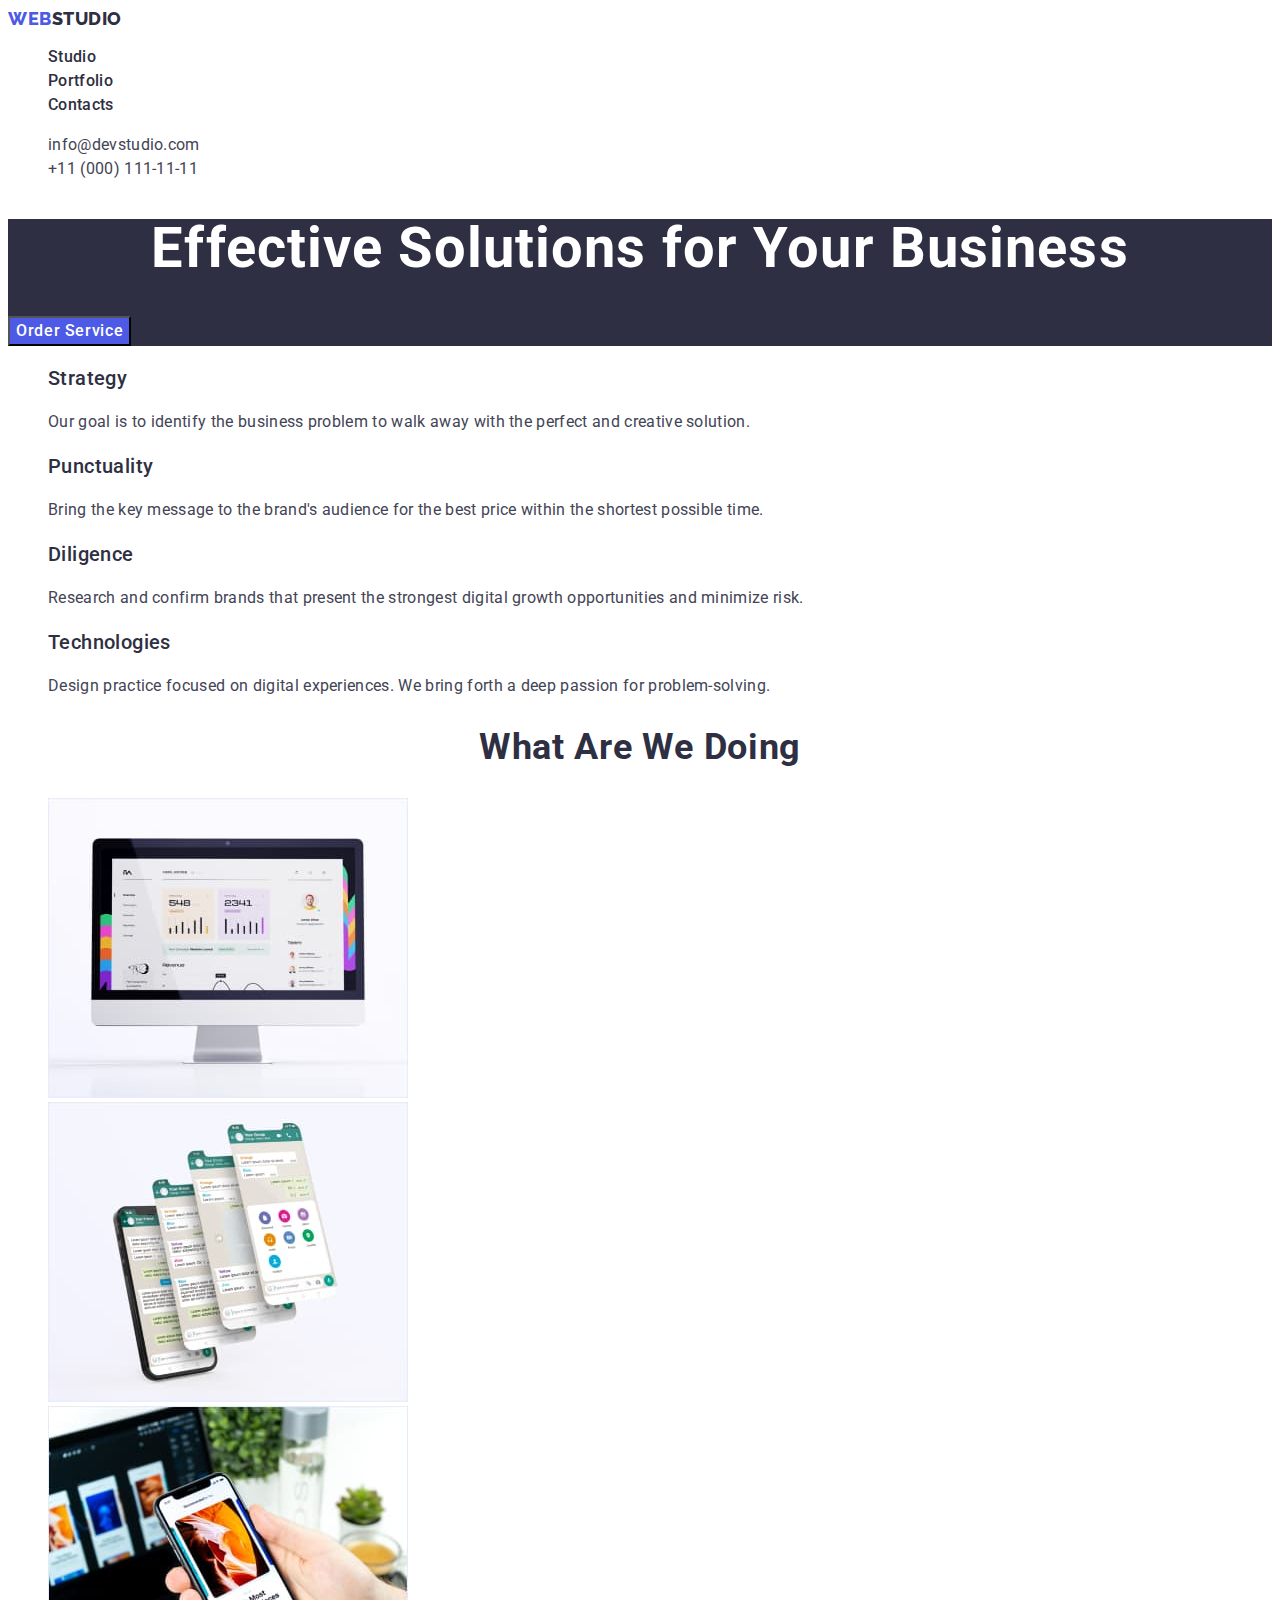
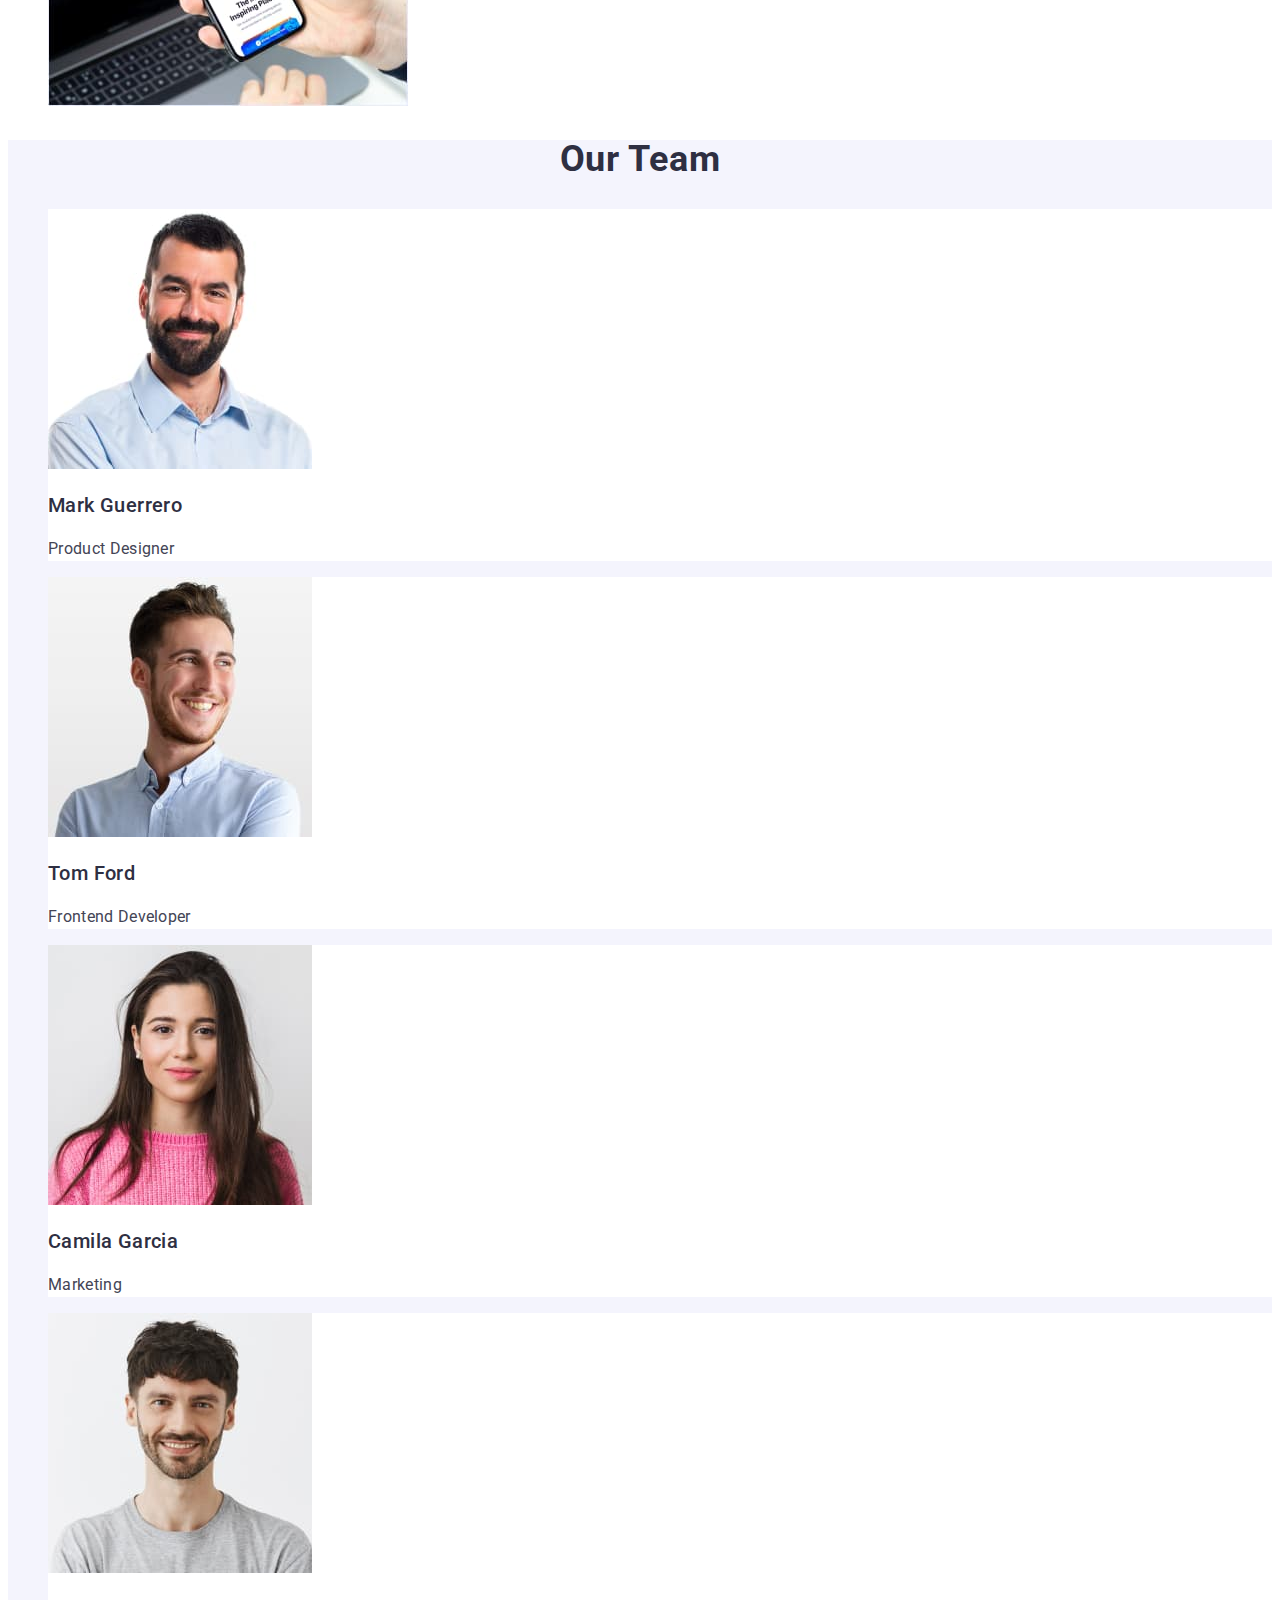
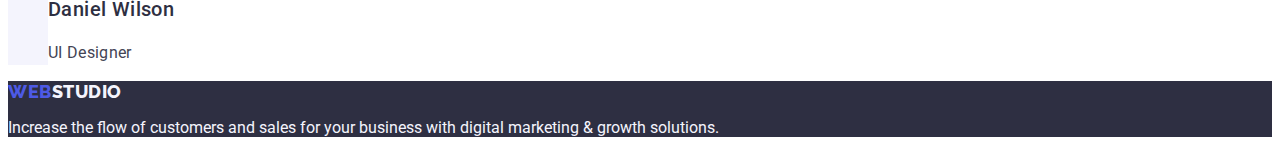
==== index.html @ 6345e937 "Initial commit" ====
<!DOCTYPE html>
<html lang="en">
  <head>
    <meta charset="UTF-8" />
    <meta http-equiv="X-UA-Compatible" content="IE=edge" />
    <meta name="viewport" content="width=device-width, initial-scale=1.0" />
    <title>WEBSTUDIO</title>
    <link rel="preconnect" href="https://fonts.googleapis.com" />
    <link rel="preconnect" href="https://fonts.gstatic.com" crossorigin />
    <link
      href="https://fonts.googleapis.com/css2?family=Raleway:wght@800&family=Roboto:wght@400;500;700;900&display=swap"
      rel="stylesheet"
    />
    <link rel="stylesheet" href="./css/styles.css" />
  </head>
  <body>
    <!-- Header -->
    <header>
      <!-- Menu -->
      <nav>
        <a class="link header-logo-web" href="./index.html"
          >Web<span class="header-logo-studio">Studio</span></a
        >
        <ul class="items list">
          <li>
            <a class="link header-menu" href="./index.html">Studio</a>
          </li>
          <li>
            <a class="link header-menu" href="./portfolio.html">Portfolio</a>
          </li>
          <li>
            <a class="link header-menu" href="">Contacts</a>
          </li>
        </ul>
      </nav>
      <!-- MAILTO and TEL -->
      <address class="header-address">
        <ul class="items list">
          <li>
            <a class="link mailto-tel" href="mailto:info@devstudio.com"
              >info@devstudio.com</a
            >
          </li>
          <li>
            <a class="link mailto-tel" href="tel:++110001111111"
              >+11 (000) 111-11-11</a
            >
          </li>
        </ul>
      </address>
    </header>
    <!-- MAIN STUDIO -->
    <main>
      <!-- SECTION TITLE BUTTON -->
      <section class="title-button">
        <h1 class="main-title">Effective Solutions for Your Business</h1>
        <button class="button-order-service" type="button">
          Order Service
        </button>
      </section>
      <!-- SECTION TWO -->
      <section>
        <h2 class="title-two" hidden>Hello</h2>
        <ul class="items list">
          <li>
            <h3 class="section-two-title">Strategy</h3>
            <p class="section-two-text">
              Our goal is to identify the business problem to walk away with the
              perfect and creative solution.
            </p>
          </li>
          <li>
            <h3 class="section-two-title">Punctuality</h3>
            <p class="section-two-text">
              Bring the key message to the brand's audience for the best price
              within the shortest possible time.
            </p>
          </li>
          <li>
            <h3 class="section-two-title">Diligence</h3>
            <p class="section-two-text">
              Research and confirm brands that present the strongest digital
              growth opportunities and minimize risk.
            </p>
          </li>
          <li>
            <h3 class="section-two-title">Technologies</h3>
            <p class="section-two-text">
              Design practice focused on digital experiences. We bring forth a
              deep passion for problem-solving.
            </p>
          </li>
        </ul>
      </section>
      <!-- SECTION THREE -->
      <section>
        <h2 class="section-three-title">What are we doing</h2>
        <ul class="items list">
          <li>
            <img
              src="./images/section_2/img1.jpg"
              alt="monitor"
              width="360"
              height="300"
            />
          </li>
          <li>
            <img
              src="./images/section_2/img2.jpg"
              alt="phone"
              width="360"
              height="300"
            />
          </li>
          <li>
            <img
              src="./images/section_2/img3.jpg"
              alt="phone"
              width="360"
              height="300"
            />
          </li>
        </ul>
      </section>
      <!-- SECTION FOUR -->
      <section class="section-four-background">
        <h2 class="section-four-title">Our Team</h2>
        <ul class="items list">
          <li class="img-background">
            <img
              src="./images/section_3/img-1.jpg"
              alt="Product Designer"
              width="264"
              height="260"
            />
            <h3 class="section-four-name">Mark Guerrero</h3>
            <p class="section-four-profession">Product Designer</p>
          </li>
          <li class="img-background">
            <img
              src="./images/section_3/img-2.jpg"
              alt="Frontend Developer"
              width="264"
              height="260"
            />
            <h3 class="section-four-name">Tom Ford</h3>
            <p class="section-four-profession">Frontend Developer</p>
          </li>
          <li class="img-background">
            <img
              src="./images/section_3/img-3.jpg"
              alt="Marketing"
              width="264"
              height="260"
            />
            <h3 class="section-four-name">Camila Garcia</h3>
            <p class="section-four-profession">Marketing</p>
          </li>
          <li class="img-background">
            <img
              src="./images/section_3/img-4.jpg"
              alt="UI Designer"
              width="264"
              height="260"
            />
            <h3 class="section-four-name">Daniel Wilson</h3>
            <p class="section-four-profession">UI Designer</p>
          </li>
        </ul>
      </section>
    </main>
    <!-- FOOTER -->
    <footer class="footer-background">
      <a class="link footer-logo-web" href="/portfolio.html"
        >Web<span class="footer-logo-studio">Studio</span>
      </a>
      <p class="footer-text">
        Increase the flow of customers and sales for your business with digital
        marketing & growth solutions.
      </p>
    </footer>
  </body>
</html>
---- css/styles.css ----
:root {
  --color-body: #434455;
  --logo-web: #4d5ae5;
  --logo-studio: #2e2f42;
  --header-contact-color: #404bbf;
  --brand-color-btn-1: #ffffff;
  --button-footer-text: #f4f4fd;
  --button-color: #e7e9fc;
}

body {
  font-family: "Roboto", sans-serif;
  background-color: var(--brand-color-btn-1);
  color: var(--color-body);
}

.list {
  list-style: none;
}

.link {
  text-decoration: none;
}

/* HEADER */
.header-logo-web {
  font-family: "Raleway", sans-serif;
  font-weight: 800;
  font-size: 18px;
  line-height: 1.17;
  letter-spacing: 0.03em;
  text-transform: uppercase;
  color: var(--logo-web);
}

.header-logo-studio {
  font-family: "Raleway", sans-serif;
  font-weight: 800;
  font-size: 18px;
  line-height: 1.17;
  letter-spacing: 0.03em;
  text-transform: uppercase;
  color: var(--logo-studio);
}

.header-menu {
  font-family: "Roboto" sans-serif;
  font-weight: 500;
  font-size: 16px;
  line-height: 1.5;
  letter-spacing: 0.02em;
  color: var(--logo-studio);
}

.header-menu:hover,
.header-menu:focus {
  color: var(--header-contact-color);
}

.header-address {
  font-style: normal;
}

.mailto-tel {
  font-family: "Roboto" sans-serif;
  font-style: normal;
  font-weight: 400;
  font-size: 16px;
  line-height: 1.5;
  letter-spacing: 0.02em;
  color: var(--color-body);
}

.mailto-tel:hover,
.mailto-tel:focus {
  color: var(--header-contact-color);
}

/* SECTION TITLE BUTTON STUDIO */
.title-button {
  background-color: var(--logo-studio);
}

.main-title {
  font-size: 56px;
  line-height: 1.07;
  text-align: center;
  letter-spacing: 0.02em;
  color: var(--brand-color-btn-1);
}

.button-order-service {
  font-family: "Roboto", sans-serif;
  font-weight: 500;
  font-size: 16px;
  line-height: 1.5;
  letter-spacing: 0.04em;
  color: var(--brand-color-btn-1);
  background-color: var(--logo-web);
  cursor: pointer;
}

.button-order-service:focus,
.button-order-service:hover {
  background-color: var(--header-contact-color);
}

/* SECTION TWO */
.section-two-title {
  font-weight: 500;
  font-size: 20px;
  line-height: 1.2;
  letter-spacing: 0.02em;
  color: var(--logo-studio);
}

.section-two-text {
  font-weight: 400;
  font-size: 16px;
  line-height: 1.5;
  letter-spacing: 0.02em;
}

/* SECTION THREE */
.section-three-title {
  font-size: 36px;
  line-height: 1.11;
  text-align: center;
  letter-spacing: 0.02em;
  text-transform: capitalize;
  color: var(--logo-studio);
}

/* SECTION FOUR */
.section-four-background {
  background-color: var(--button-footer-text);
}

.section-four-title {
  font-size: 36px;
  line-height: 1.11;
  text-align: center;
  letter-spacing: 0.02em;
  text-transform: capitalize;
  color: var(--logo-studio);
}

.img-background {
  background-color: var(--brand-color-btn-1);
}

.section-four-name {
  font-weight: 500;
  font-size: 20px;
  line-height: 1.2;
  letter-spacing: 0.02em;
  color: var(--logo-studio);
}

.section-four-profession {
  line-height: 1.5;
  letter-spacing: 0.02em;
}

/* SECTION BUTTON PORTFOLIO*/
.btn-portfolio {
  font-family: "Roboto", sans-serif;
  font-weight: 500;
  font-size: 16px;
  line-height: 1.5;
  letter-spacing: 0.04em;
  color: var(--logo-web);
  background-color: var(--button-footer-text);
  cursor: pointer;
}

.btn-portfolio:focus,
.btn-portfolio:hover {
  color: var(--brand-color-btn-1);
  background-color: var(--header-contact-color);
}

/* LIST */
.section-title {
  font-weight: 500;
  font-size: 20px;
  line-height: 1.2;
  letter-spacing: 0.02em;
  color: var(--logo-studio);
}

.section-text {
  font-size: 16px;
  line-height: 1.5;
  letter-spacing: 0.02em;
  color: var(--color-body);
}

/* FOOTER */
.footer-background {
  background-color: var(--logo-studio);
}

.footer-logo-web {
  font-family: "Raleway", sans-serif;
  font-weight: 800;
  font-size: 18px;
  line-height: 1.17;
  letter-spacing: 0.03em;
  text-transform: uppercase;
  color: var(--logo-web);
}

.footer-logo-studio {
  font-family: "Raleway", sans-serif;
  font-weight: 800;
  font-size: 18px;
  line-height: 1.17;
  letter-spacing: 0.03em;
  text-transform: uppercase;
  color: var(--button-footer-text);
}

.footer-text {
  color: var(--button-footer-text);
}
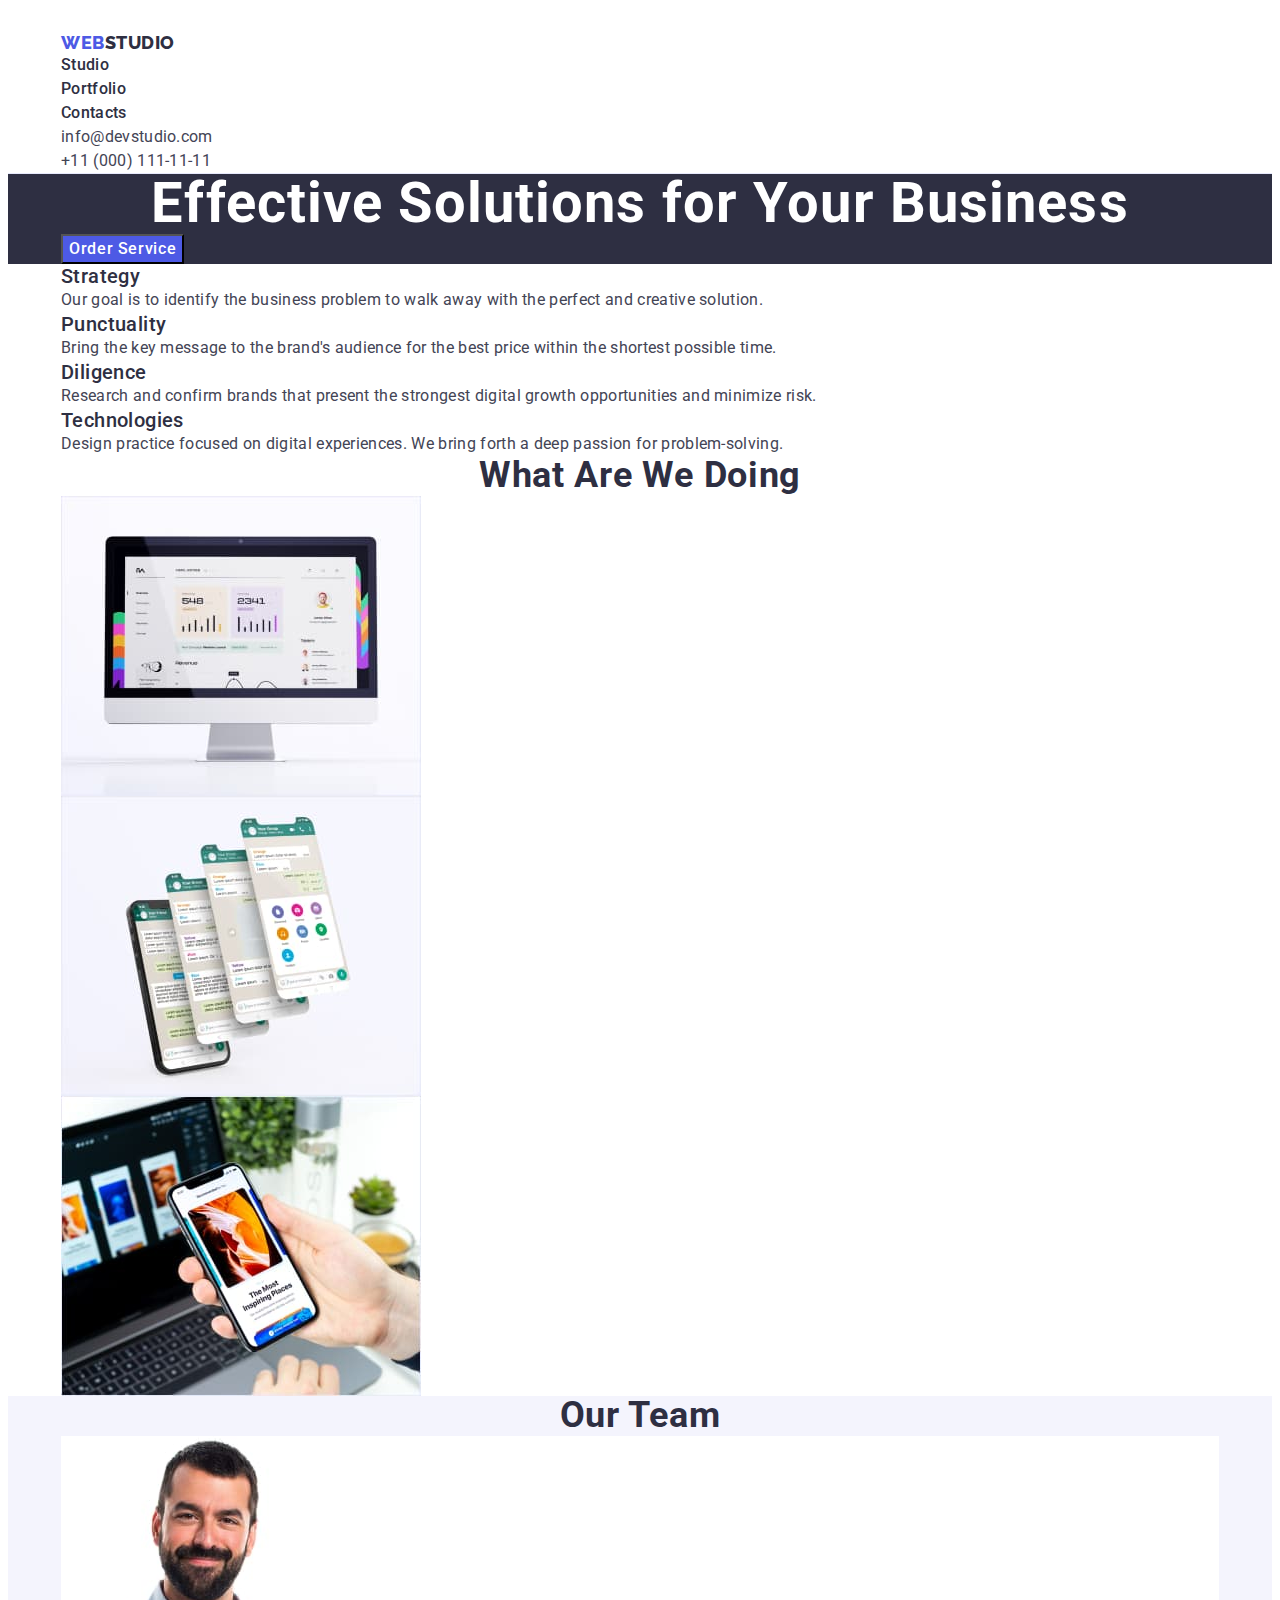
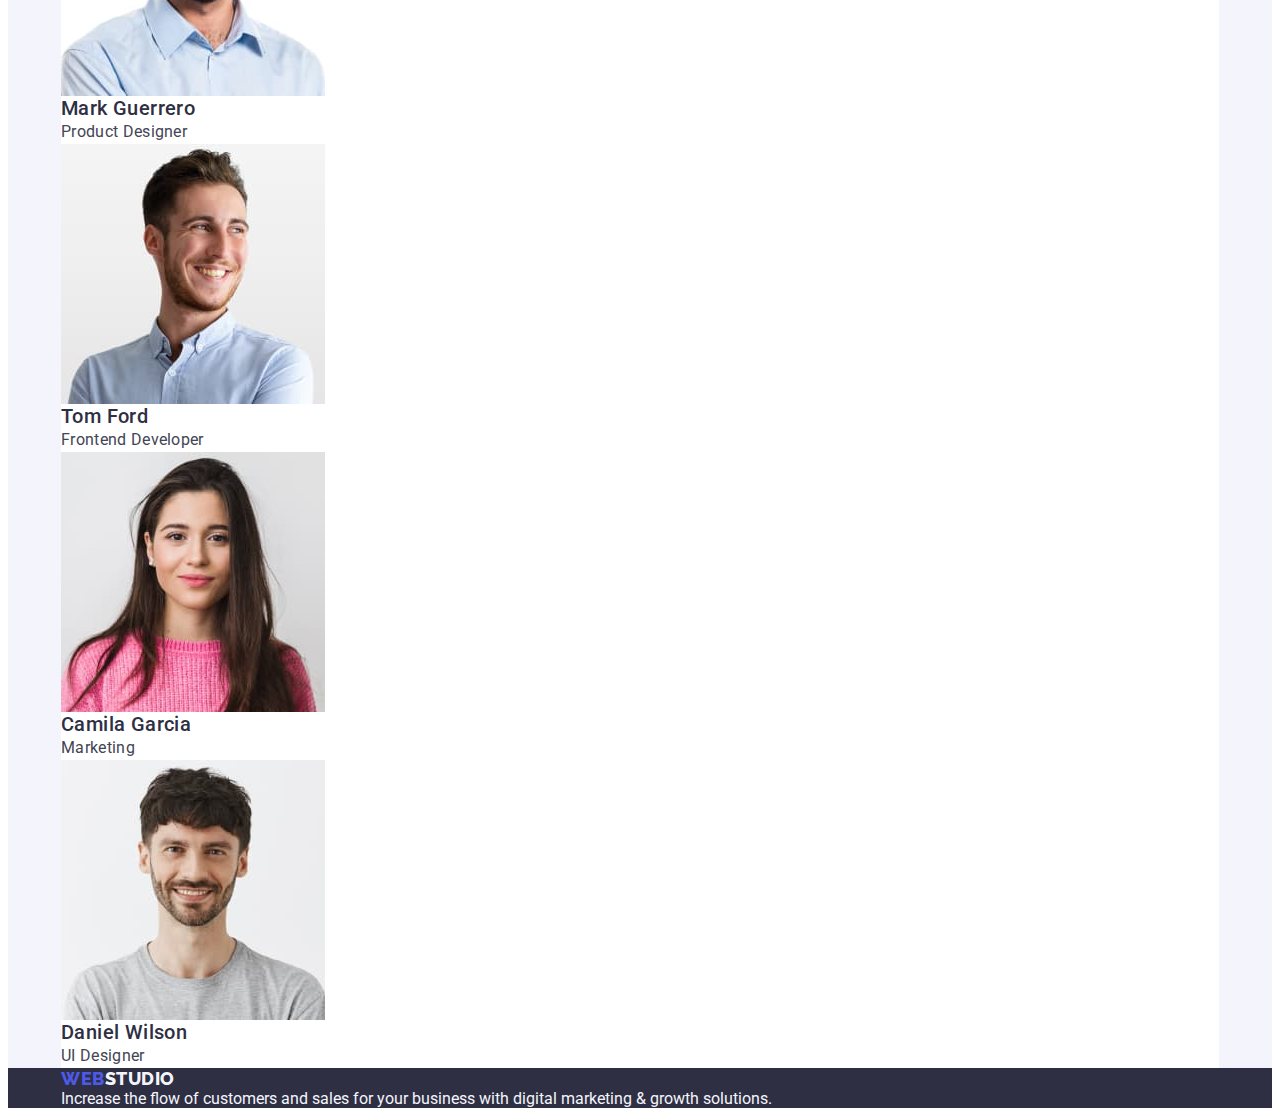
==== commit 6aef4e48: "3" ====
--- a/index.html
+++ b/index.html
@@ -11,173 +11,198 @@
       href="https://fonts.googleapis.com/css2?family=Raleway:wght@800&family=Roboto:wght@400;500;700;900&display=swap"
       rel="stylesheet"
     />
+    <link
+      rel="stylesheet"
+      href="https://cdnjs.cloudflare.com/ajax/libs/modern-normalize/1.1.0/modern-normalize.min.css"
+      integrity="sha512-wpPYUAdjBVSE4KJnH1VR1HeZfpl1ub8YT/NKx4PuQ5NmX2tKuGu6U/JRp5y+Y8XG2tV+wKQpNHVUX03MfMFn9Q=="
+      crossorigin="anonymous"
+      referrerpolicy="no-referrer"
+    />
     <link rel="stylesheet" href="./css/styles.css" />
   </head>
   <body>
     <!-- Header -->
-    <header>
-      <!-- Menu -->
-      <nav>
-        <a class="link header-logo-web" href="./index.html"
-          >Web<span class="header-logo-studio">Studio</span></a
-        >
-        <ul class="items list">
-          <li>
-            <a class="link header-menu" href="./index.html">Studio</a>
-          </li>
-          <li>
-            <a class="link header-menu" href="./portfolio.html">Portfolio</a>
-          </li>
-          <li>
-            <a class="link header-menu" href="">Contacts</a>
-          </li>
-        </ul>
-      </nav>
-      <!-- MAILTO and TEL -->
-      <address class="header-address">
-        <ul class="items list">
-          <li>
-            <a class="link mailto-tel" href="mailto:info@devstudio.com"
-              >info@devstudio.com</a
-            >
-          </li>
-          <li>
-            <a class="link mailto-tel" href="tel:++110001111111"
-              >+11 (000) 111-11-11</a
-            >
-          </li>
-        </ul>
-      </address>
+    <header class="header">
+      <!-- CONTAINER -->
+      <div class="container">
+        <!-- Menu -->
+        <nav>
+          <a class="link header-logo-web" href="./index.html"
+            >Web<span class="header-logo-studio">Studio</span></a
+          >
+          <ul class="items list">
+            <li>
+              <a class="link header-menu" href="./index.html">Studio</a>
+            </li>
+            <li>
+              <a class="link header-menu" href="./portfolio.html">Portfolio</a>
+            </li>
+            <li>
+              <a class="link header-menu" href="">Contacts</a>
+            </li>
+          </ul>
+        </nav>
+        <!-- MAILTO and TEL -->
+        <address class="header-address">
+          <ul class="items list">
+            <li>
+              <a class="link mailto-tel" href="mailto:info@devstudio.com"
+                >info@devstudio.com</a
+              >
+            </li>
+            <li>
+              <a class="link mailto-tel" href="tel:++110001111111"
+                >+11 (000) 111-11-11</a
+              >
+            </li>
+          </ul>
+        </address>
+      </div>
     </header>
     <!-- MAIN STUDIO -->
     <main>
       <!-- SECTION TITLE BUTTON -->
       <section class="title-button">
-        <h1 class="main-title">Effective Solutions for Your Business</h1>
-        <button class="button-order-service" type="button">
-          Order Service
-        </button>
+        <!-- CONTAINER -->
+        <div class="container">
+          <h1 class="main-title">Effective Solutions for Your Business</h1>
+          <button class="button-order-service" type="button">
+            Order Service
+          </button>
+        </div>
       </section>
       <!-- SECTION TWO -->
       <section>
-        <h2 class="title-two" hidden>Hello</h2>
-        <ul class="items list">
-          <li>
-            <h3 class="section-two-title">Strategy</h3>
-            <p class="section-two-text">
-              Our goal is to identify the business problem to walk away with the
-              perfect and creative solution.
-            </p>
-          </li>
-          <li>
-            <h3 class="section-two-title">Punctuality</h3>
-            <p class="section-two-text">
-              Bring the key message to the brand's audience for the best price
-              within the shortest possible time.
-            </p>
-          </li>
-          <li>
-            <h3 class="section-two-title">Diligence</h3>
-            <p class="section-two-text">
-              Research and confirm brands that present the strongest digital
-              growth opportunities and minimize risk.
-            </p>
-          </li>
-          <li>
-            <h3 class="section-two-title">Technologies</h3>
-            <p class="section-two-text">
-              Design practice focused on digital experiences. We bring forth a
-              deep passion for problem-solving.
-            </p>
-          </li>
-        </ul>
+        <!-- CONTAINER -->
+        <div class="container">
+          <h2 class="title-two" hidden>Hello</h2>
+          <ul class="items list">
+            <li>
+              <h3 class="section-two-title">Strategy</h3>
+              <p class="section-two-text">
+                Our goal is to identify the business problem to walk away with
+                the perfect and creative solution.
+              </p>
+            </li>
+            <li>
+              <h3 class="section-two-title">Punctuality</h3>
+              <p class="section-two-text">
+                Bring the key message to the brand's audience for the best price
+                within the shortest possible time.
+              </p>
+            </li>
+            <li>
+              <h3 class="section-two-title">Diligence</h3>
+              <p class="section-two-text">
+                Research and confirm brands that present the strongest digital
+                growth opportunities and minimize risk.
+              </p>
+            </li>
+            <li>
+              <h3 class="section-two-title">Technologies</h3>
+              <p class="section-two-text">
+                Design practice focused on digital experiences. We bring forth a
+                deep passion for problem-solving.
+              </p>
+            </li>
+          </ul>
+        </div>
       </section>
       <!-- SECTION THREE -->
       <section>
-        <h2 class="section-three-title">What are we doing</h2>
-        <ul class="items list">
-          <li>
-            <img
-              src="./images/section_2/img1.jpg"
-              alt="monitor"
-              width="360"
-              height="300"
-            />
-          </li>
-          <li>
-            <img
-              src="./images/section_2/img2.jpg"
-              alt="phone"
-              width="360"
-              height="300"
-            />
-          </li>
-          <li>
-            <img
-              src="./images/section_2/img3.jpg"
-              alt="phone"
-              width="360"
-              height="300"
-            />
-          </li>
-        </ul>
+        <!-- CONTAINER -->
+        <div class="container">
+          <h2 class="section-three-title">What are we doing</h2>
+          <ul class="items list">
+            <li>
+              <img
+                src="./images/section_2/img1.jpg"
+                alt="monitor"
+                width="360"
+                height="300"
+              />
+            </li>
+            <li>
+              <img
+                src="./images/section_2/img2.jpg"
+                alt="phone"
+                width="360"
+                height="300"
+              />
+            </li>
+            <li>
+              <img
+                src="./images/section_2/img3.jpg"
+                alt="phone"
+                width="360"
+                height="300"
+              />
+            </li>
+          </ul>
+        </div>
       </section>
       <!-- SECTION FOUR -->
       <section class="section-four-background">
-        <h2 class="section-four-title">Our Team</h2>
-        <ul class="items list">
-          <li class="img-background">
-            <img
-              src="./images/section_3/img-1.jpg"
-              alt="Product Designer"
-              width="264"
-              height="260"
-            />
-            <h3 class="section-four-name">Mark Guerrero</h3>
-            <p class="section-four-profession">Product Designer</p>
-          </li>
-          <li class="img-background">
-            <img
-              src="./images/section_3/img-2.jpg"
-              alt="Frontend Developer"
-              width="264"
-              height="260"
-            />
-            <h3 class="section-four-name">Tom Ford</h3>
-            <p class="section-four-profession">Frontend Developer</p>
-          </li>
-          <li class="img-background">
-            <img
-              src="./images/section_3/img-3.jpg"
-              alt="Marketing"
-              width="264"
-              height="260"
-            />
-            <h3 class="section-four-name">Camila Garcia</h3>
-            <p class="section-four-profession">Marketing</p>
-          </li>
-          <li class="img-background">
-            <img
-              src="./images/section_3/img-4.jpg"
-              alt="UI Designer"
-              width="264"
-              height="260"
-            />
-            <h3 class="section-four-name">Daniel Wilson</h3>
-            <p class="section-four-profession">UI Designer</p>
-          </li>
-        </ul>
+        <!-- CONTAINER -->
+        <div class="container">
+          <h2 class="section-four-title">Our Team</h2>
+          <ul class="items list">
+            <li class="img-background">
+              <img
+                src="./images/section_3/img-1.jpg"
+                alt="Product Designer"
+                width="264"
+                height="260"
+              />
+              <h3 class="section-four-name">Mark Guerrero</h3>
+              <p class="section-four-profession">Product Designer</p>
+            </li>
+            <li class="img-background">
+              <img
+                src="./images/section_3/img-2.jpg"
+                alt="Frontend Developer"
+                width="264"
+                height="260"
+              />
+              <h3 class="section-four-name">Tom Ford</h3>
+              <p class="section-four-profession">Frontend Developer</p>
+            </li>
+            <li class="img-background">
+              <img
+                src="./images/section_3/img-3.jpg"
+                alt="Marketing"
+                width="264"
+                height="260"
+              />
+              <h3 class="section-four-name">Camila Garcia</h3>
+              <p class="section-four-profession">Marketing</p>
+            </li>
+            <li class="img-background">
+              <img
+                src="./images/section_3/img-4.jpg"
+                alt="UI Designer"
+                width="264"
+                height="260"
+              />
+              <h3 class="section-four-name">Daniel Wilson</h3>
+              <p class="section-four-profession">UI Designer</p>
+            </li>
+          </ul>
+        </div>
       </section>
     </main>
     <!-- FOOTER -->
     <footer class="footer-background">
-      <a class="link footer-logo-web" href="/portfolio.html"
-        >Web<span class="footer-logo-studio">Studio</span>
-      </a>
-      <p class="footer-text">
-        Increase the flow of customers and sales for your business with digital
-        marketing & growth solutions.
-      </p>
+      <!-- CONTAINER -->
+      <div class="container">
+        <a class="link footer-logo-web" href="/portfolio.html"
+          >Web<span class="footer-logo-studio">Studio</span>
+        </a>
+        <p class="footer-text">
+          Increase the flow of customers and sales for your business with
+          digital marketing & growth solutions.
+        </p>
+      </div>
     </footer>
   </body>
 </html>
--- a/css/styles.css
+++ b/css/styles.css
@@ -8,6 +8,36 @@
   --button-color: #e7e9fc;
 }
 
+h1,
+h2,
+h3,
+h4,
+h5,
+h6,
+p {
+  margin-top: 0;
+  margin-bottom: 0;
+}
+
+ul,
+ol {
+  margin-top: 0;
+  margin-bottom: 0;
+  padding-left: 0;
+}
+
+img {
+  display: block;
+}
+
+button {
+  cursor: pointer;
+}
+
+address {
+  font-style: normal;
+}
+
 body {
   font-family: "Roboto", sans-serif;
   background-color: var(--brand-color-btn-1);
@@ -20,6 +50,18 @@
 
 .link {
   text-decoration: none;
+}
+
+.container {
+  width: 1158px;
+  padding-left: 15px;
+  padding-right: 15px;
+  margin: 0 auto;
+}
+
+.header {
+  padding-top: 24px;
+  border-bottom: 1px solid #e7e9fc;
 }
 
 /* HEADER */
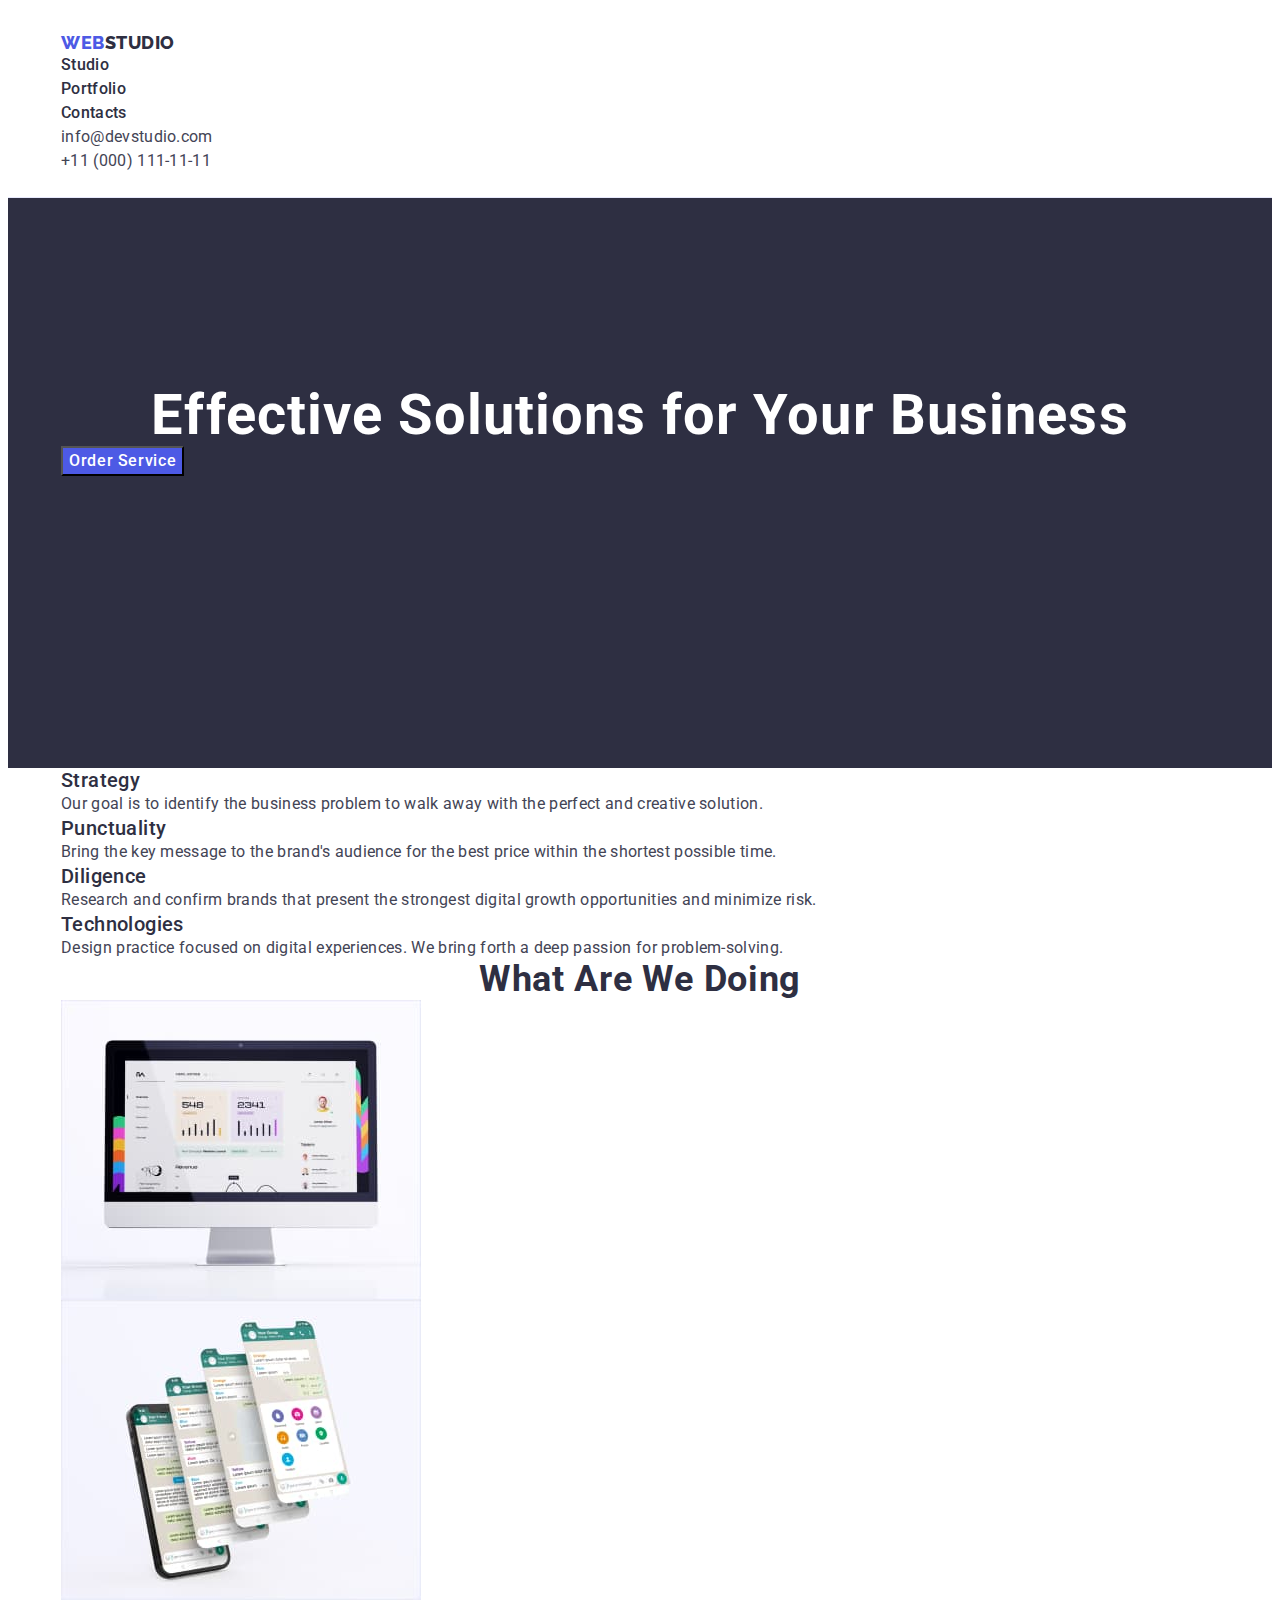
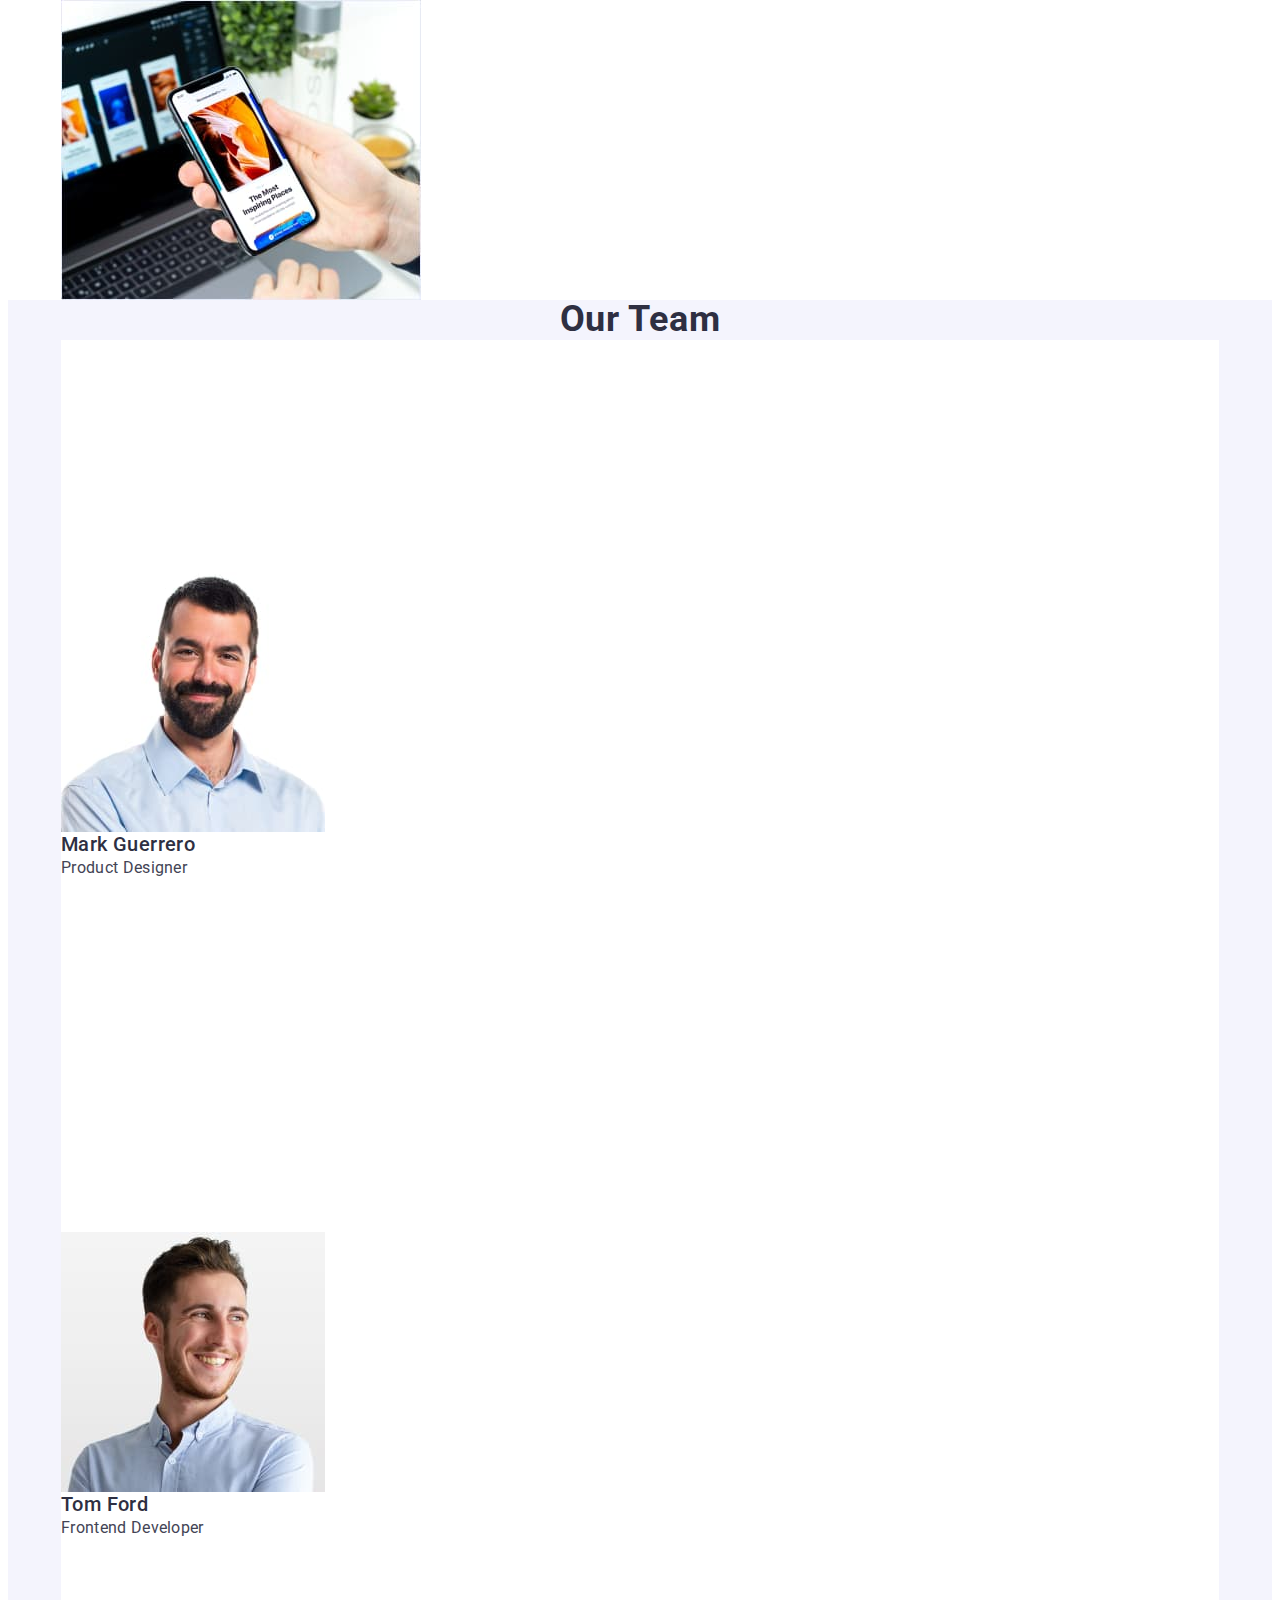
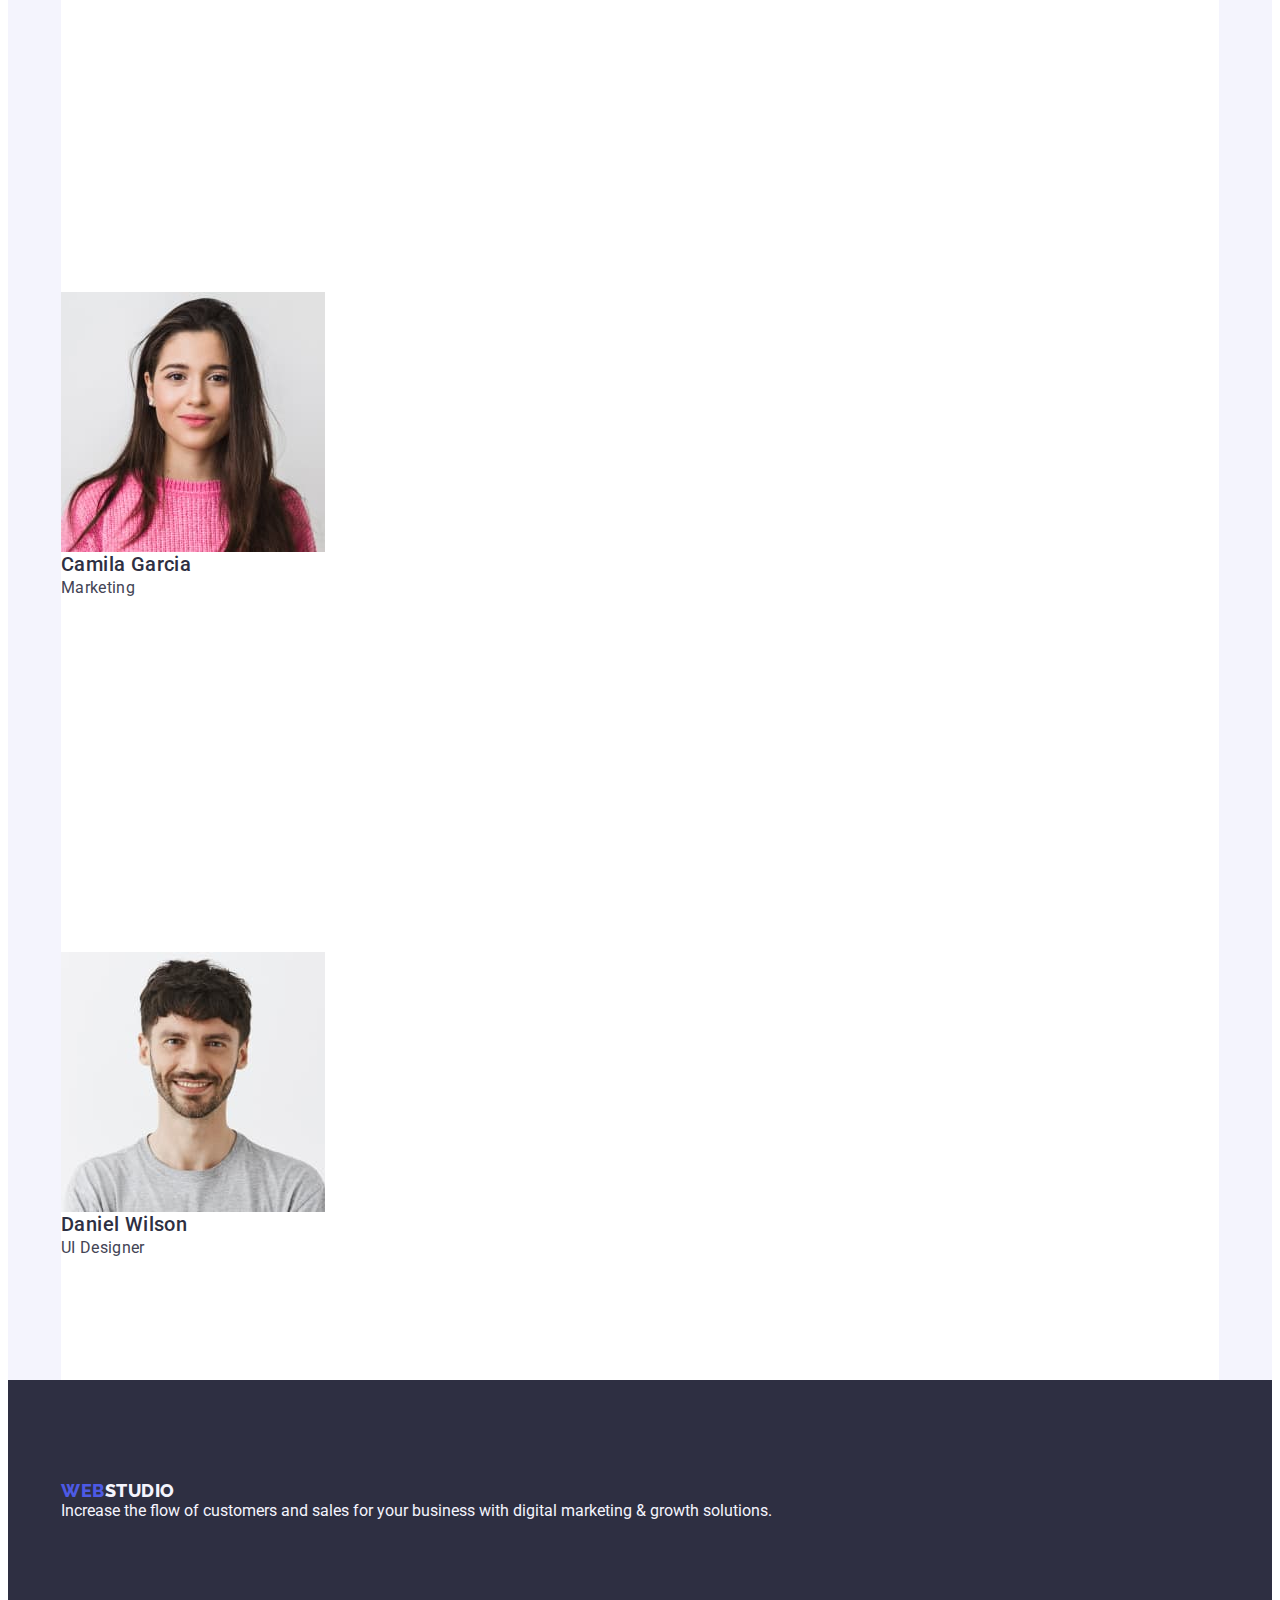
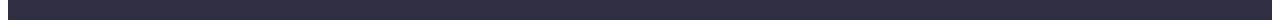
==== commit 602a4812: "1" ====
--- a/index.html
+++ b/index.html
@@ -192,7 +192,7 @@
       </section>
     </main>
     <!-- FOOTER -->
-    <footer class="footer-background">
+    <footer class="footer-background footer">
       <!-- CONTAINER -->
       <div class="container">
         <a class="link footer-logo-web" href="/portfolio.html"
--- a/css/styles.css
+++ b/css/styles.css
@@ -61,6 +61,7 @@
 
 .header {
   padding-top: 24px;
+  padding-bottom: 24px;
   border-bottom: 1px solid #e7e9fc;
 }
 
@@ -121,6 +122,8 @@
 /* SECTION TITLE BUTTON STUDIO */
 .title-button {
   background-color: var(--logo-studio);
+  padding-top: 188px;
+  padding-bottom: 292px;
 }
 
 .main-title {
@@ -188,6 +191,8 @@
 }
 
 .img-background {
+  padding-top: 232px;
+  padding-bottom: 120px;
   background-color: var(--brand-color-btn-1);
 }
 
@@ -239,6 +244,10 @@
 }
 
 /* FOOTER */
+.footer {
+  padding-top: 100px;
+  padding-bottom: 100px;
+}
 .footer-background {
   background-color: var(--logo-studio);
 }
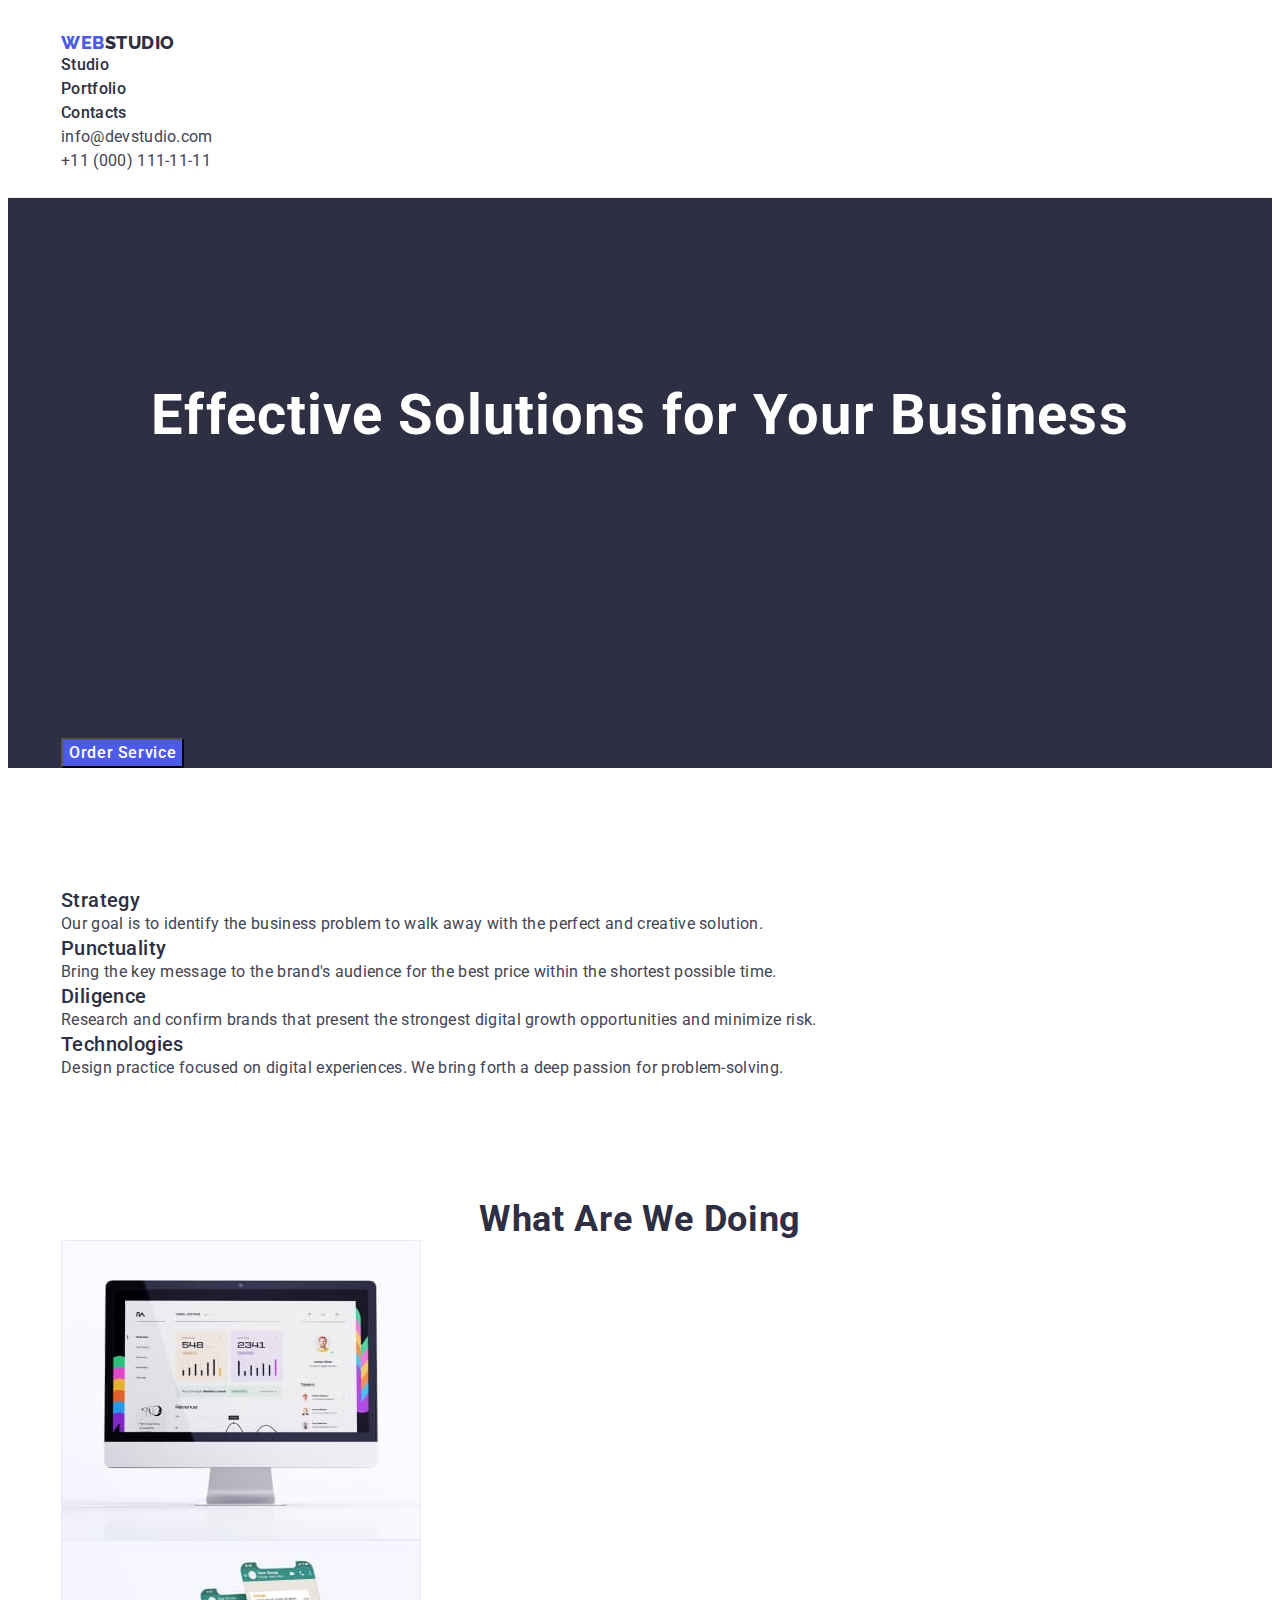
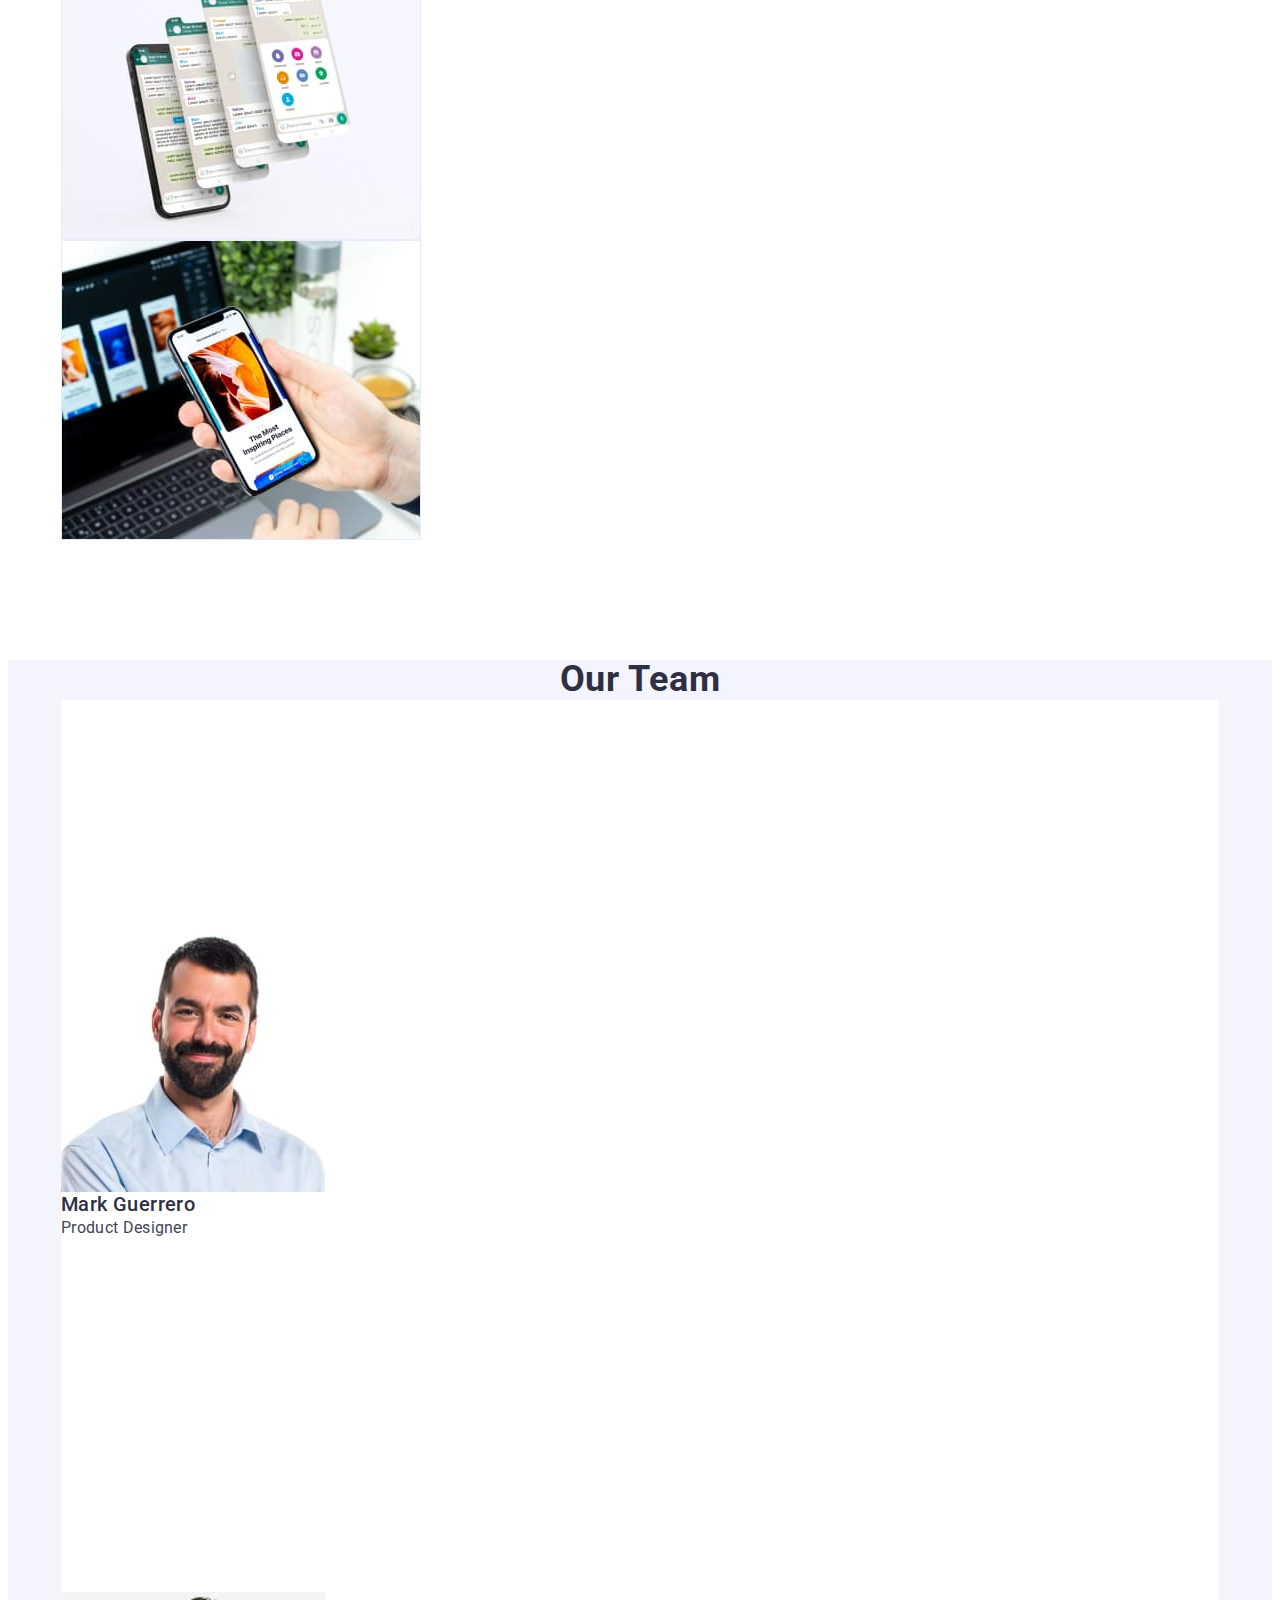
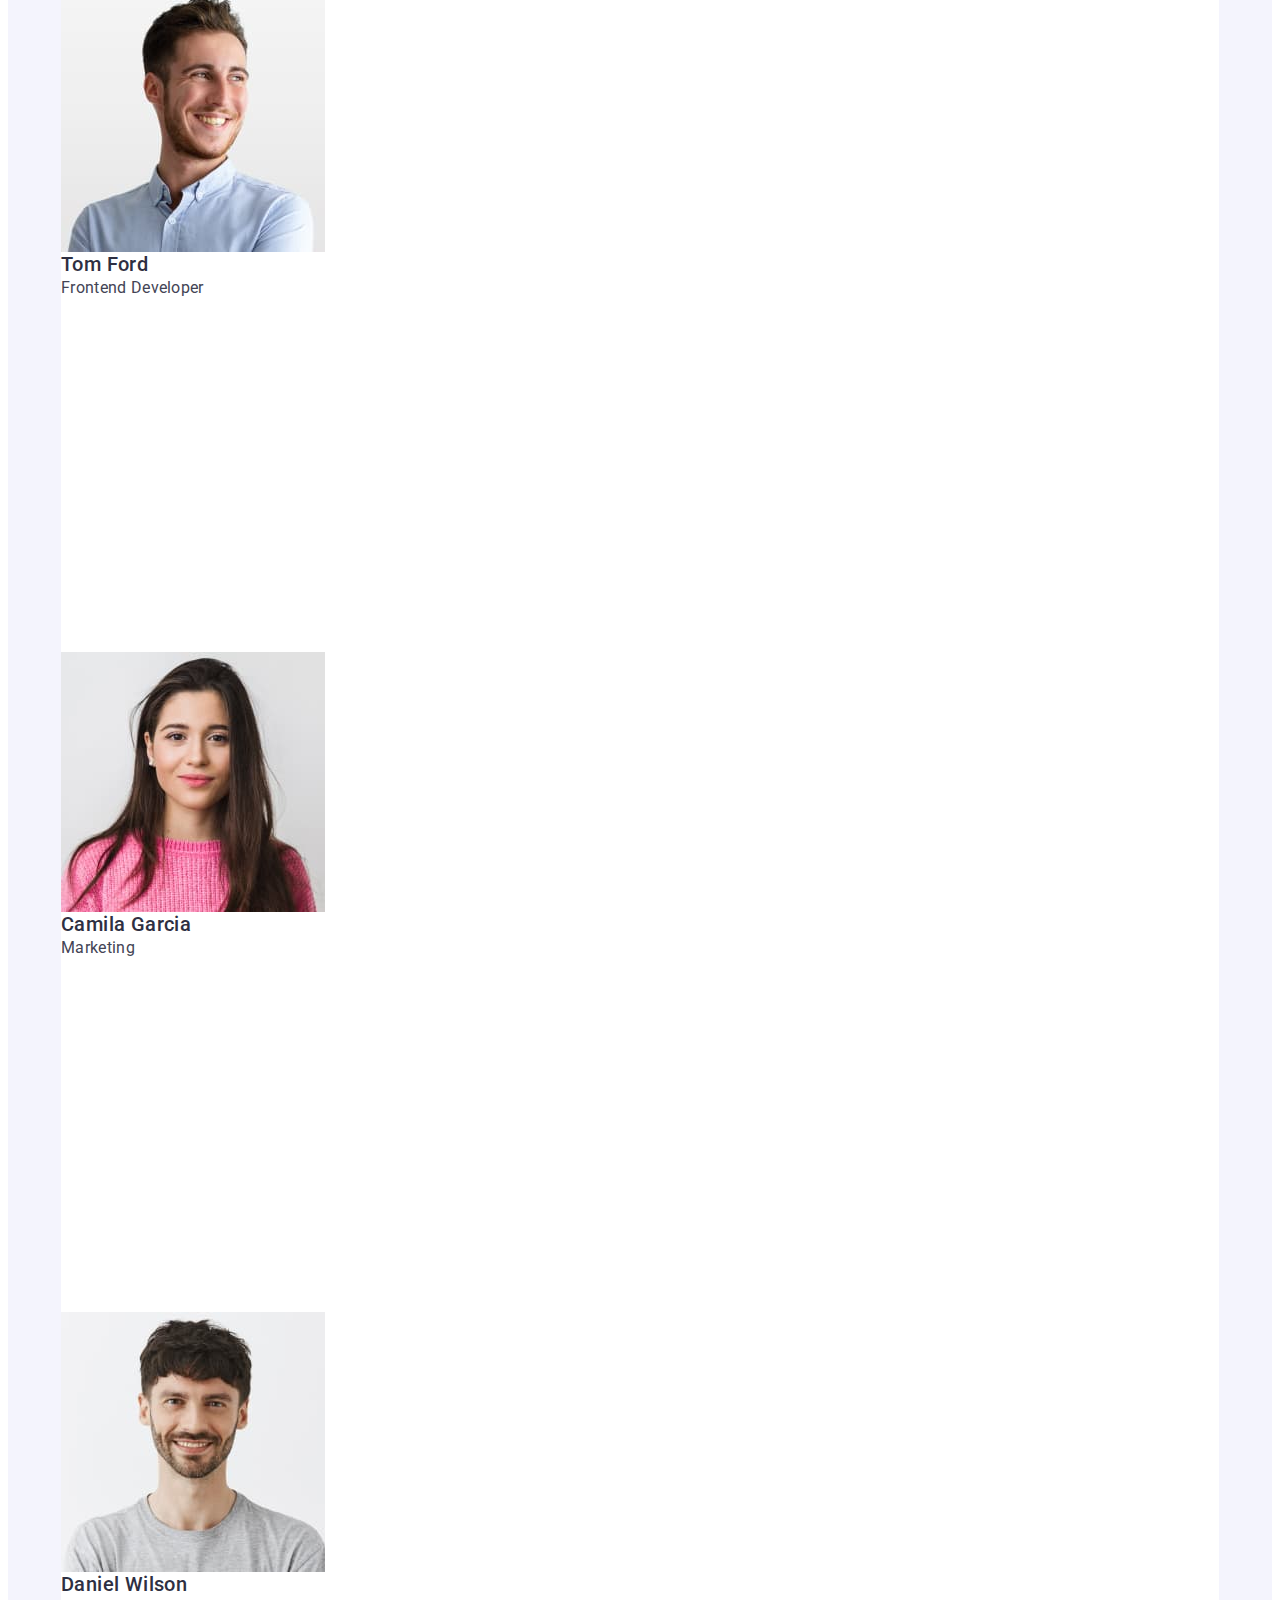
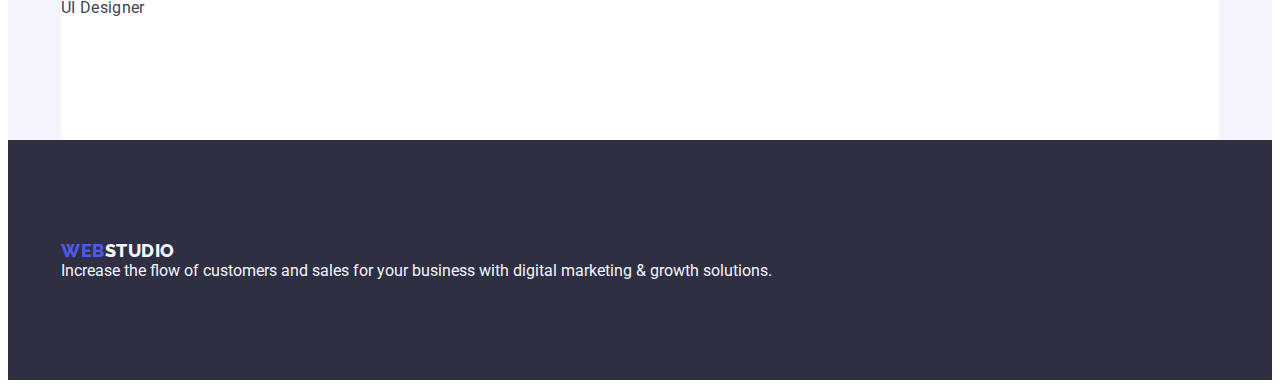
==== commit 30ba89f3: "212" ====
--- a/index.html
+++ b/index.html
@@ -22,7 +22,7 @@
   </head>
   <body>
     <!-- Header -->
-    <header class="header">
+    <header class="header-padding">
       <!-- CONTAINER -->
       <div class="container">
         <!-- Menu -->
@@ -61,7 +61,7 @@
     </header>
     <!-- MAIN STUDIO -->
     <main>
-      <!-- SECTION TITLE BUTTON -->
+      <!-- SECTION TITLE BUTTON STUDIO -->
       <section class="title-button">
         <!-- CONTAINER -->
         <div class="container">
@@ -72,7 +72,7 @@
         </div>
       </section>
       <!-- SECTION TWO -->
-      <section>
+      <section class="section-two-margin">
         <!-- CONTAINER -->
         <div class="container">
           <h2 class="title-two" hidden>Hello</h2>
@@ -109,7 +109,7 @@
         </div>
       </section>
       <!-- SECTION THREE -->
-      <section>
+      <section class="section-two-three">
         <!-- CONTAINER -->
         <div class="container">
           <h2 class="section-three-title">What are we doing</h2>
--- a/css/styles.css
+++ b/css/styles.css
@@ -59,13 +59,13 @@
   margin: 0 auto;
 }
 
-.header {
+/* HEADER */
+.header-padding {
   padding-top: 24px;
   padding-bottom: 24px;
   border-bottom: 1px solid #e7e9fc;
 }
 
-/* HEADER */
 .header-logo-web {
   font-family: "Raleway", sans-serif;
   font-weight: 800;
@@ -122,8 +122,7 @@
 /* SECTION TITLE BUTTON STUDIO */
 .title-button {
   background-color: var(--logo-studio);
-  padding-top: 188px;
-  padding-bottom: 292px;
+  margin-bottom: 120px;
 }
 
 .main-title {
@@ -132,6 +131,8 @@
   text-align: center;
   letter-spacing: 0.02em;
   color: var(--brand-color-btn-1);
+  padding-top: 188px;
+  padding-bottom: 292px;
 }
 
 .button-order-service {
@@ -151,6 +152,9 @@
 }
 
 /* SECTION TWO */
+.section-two-margin {
+  margin-bottom: 120px;
+}
 .section-two-title {
   font-weight: 500;
   font-size: 20px;
@@ -167,6 +171,9 @@
 }
 
 /* SECTION THREE */
+.section-two-three {
+  margin-bottom: 120px;
+}
 .section-three-title {
   font-size: 36px;
   line-height: 1.11;
@@ -209,7 +216,11 @@
   letter-spacing: 0.02em;
 }
 
-/* SECTION BUTTON PORTFOLIO*/
+/* BUTTON PORTFOLIO*/
+.button-pading {
+  margin-top: 96px;
+  margin-bottom: 72px;
+}
 .btn-portfolio {
   font-family: "Roboto", sans-serif;
   font-weight: 500;
@@ -228,6 +239,9 @@
 }
 
 /* LIST */
+.list-padding {
+  padding-bottom: 120px;
+}
 .section-title {
   font-weight: 500;
   font-size: 20px;
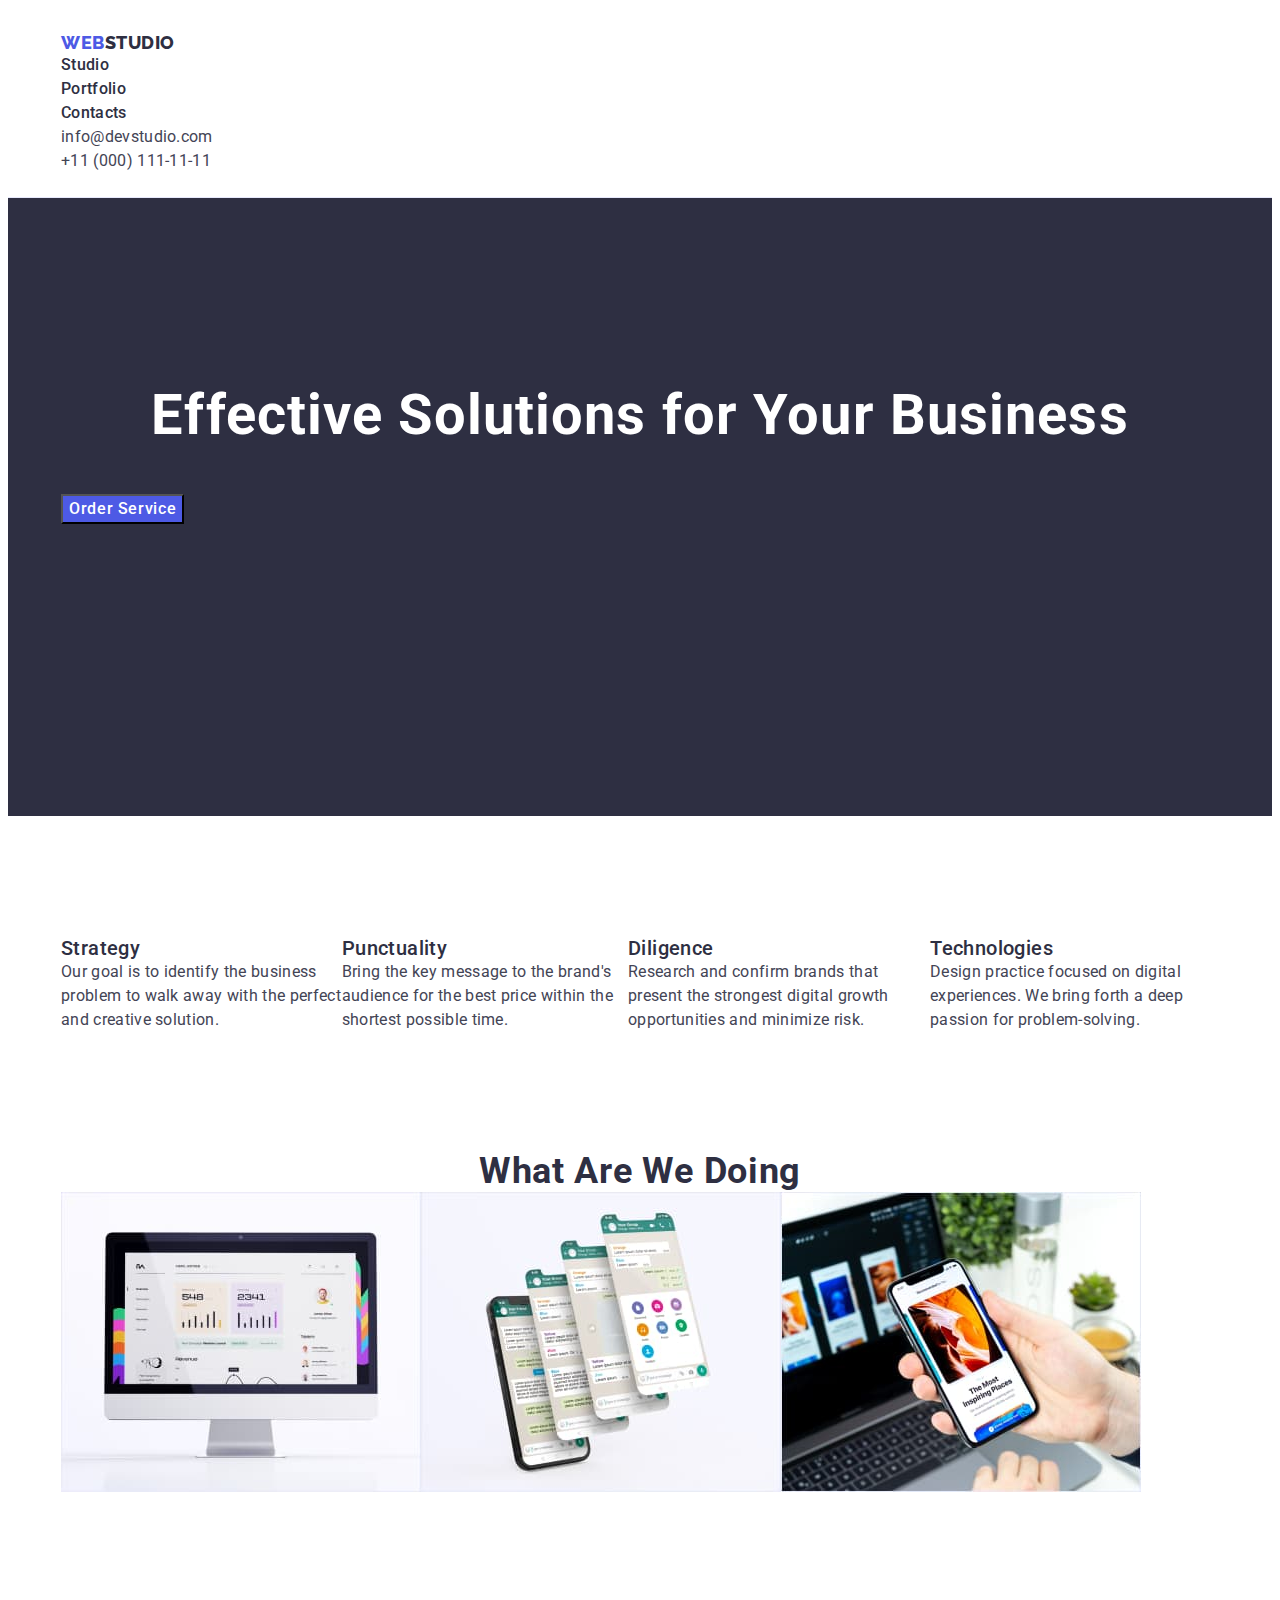
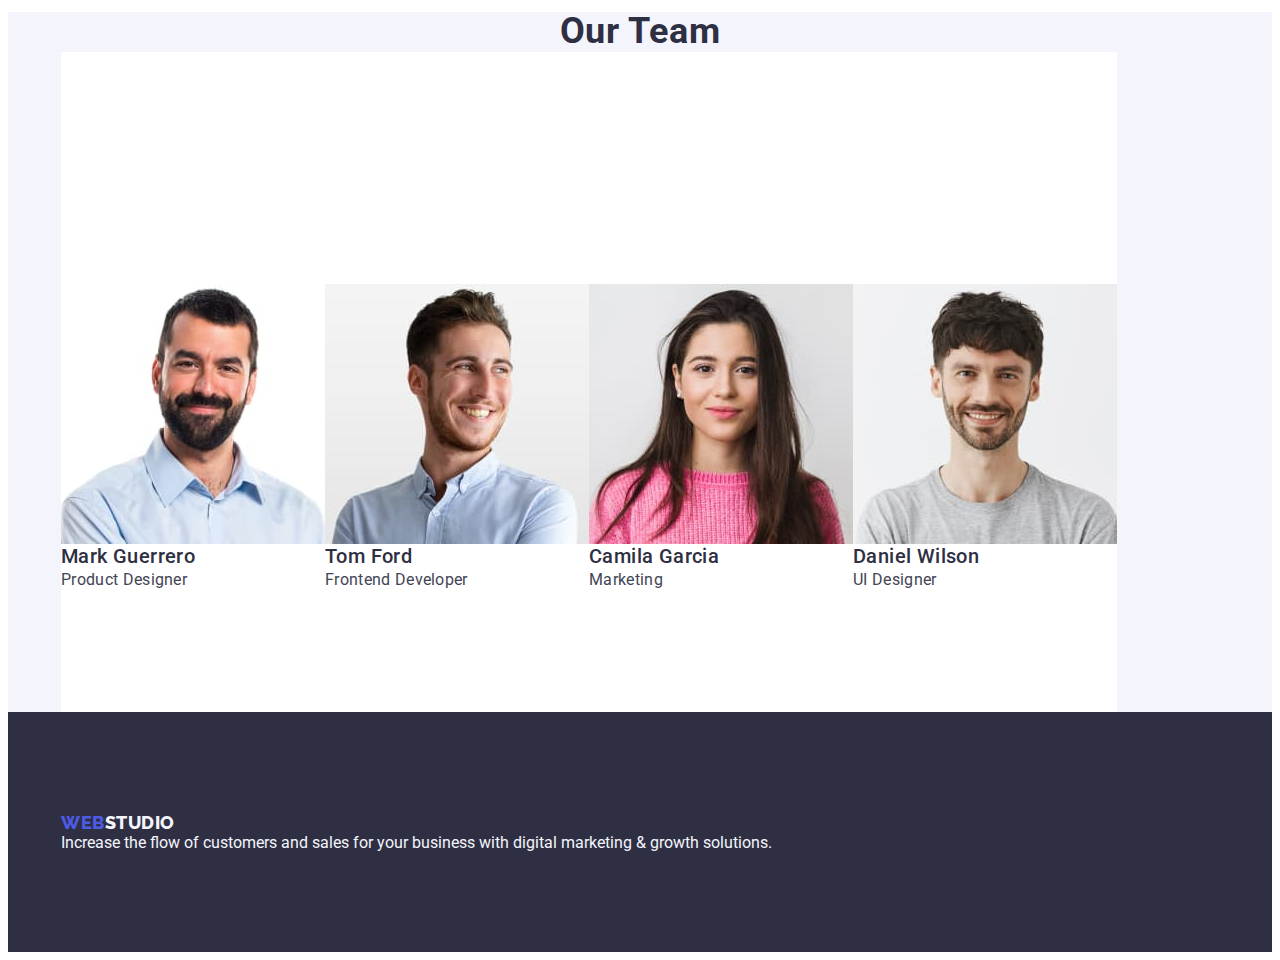
==== commit 3d327bed: "7676" ====
--- a/index.html
+++ b/index.html
@@ -76,7 +76,7 @@
         <!-- CONTAINER -->
         <div class="container">
           <h2 class="title-two" hidden>Hello</h2>
-          <ul class="items list">
+          <ul class="items list flex-two">
             <li>
               <h3 class="section-two-title">Strategy</h3>
               <p class="section-two-text">
@@ -113,7 +113,7 @@
         <!-- CONTAINER -->
         <div class="container">
           <h2 class="section-three-title">What are we doing</h2>
-          <ul class="items list">
+          <ul class="items list flex-three">
             <li>
               <img
                 src="./images/section_2/img1.jpg"
@@ -146,7 +146,7 @@
         <!-- CONTAINER -->
         <div class="container">
           <h2 class="section-four-title">Our Team</h2>
-          <ul class="items list">
+          <ul class="items list flex-four">
             <li class="img-background">
               <img
                 src="./images/section_3/img-1.jpg"
--- a/css/styles.css
+++ b/css/styles.css
@@ -60,6 +60,9 @@
 }
 
 /* HEADER */
+.flex-one {
+  display: flex;
+}
 .header-padding {
   padding-top: 24px;
   padding-bottom: 24px;
@@ -122,6 +125,8 @@
 /* SECTION TITLE BUTTON STUDIO */
 .title-button {
   background-color: var(--logo-studio);
+  padding-top: 188px;
+  padding-bottom: 292px;
   margin-bottom: 120px;
 }
 
@@ -131,8 +136,9 @@
   text-align: center;
   letter-spacing: 0.02em;
   color: var(--brand-color-btn-1);
-  padding-top: 188px;
-  padding-bottom: 292px;
+  margin-bottom: 48px;
+  /* padding-top: 188px;
+  padding-bottom: 292px; */
 }
 
 .button-order-service {
@@ -152,6 +158,9 @@
 }
 
 /* SECTION TWO */
+.flex-two {
+  display: flex;
+}
 .section-two-margin {
   margin-bottom: 120px;
 }
@@ -171,6 +180,9 @@
 }
 
 /* SECTION THREE */
+.flex-three {
+  display: flex;
+}
 .section-two-three {
   margin-bottom: 120px;
 }
@@ -184,6 +196,10 @@
 }
 
 /* SECTION FOUR */
+.flex-four {
+  display: flex;
+}
+
 .section-four-background {
   background-color: var(--button-footer-text);
 }
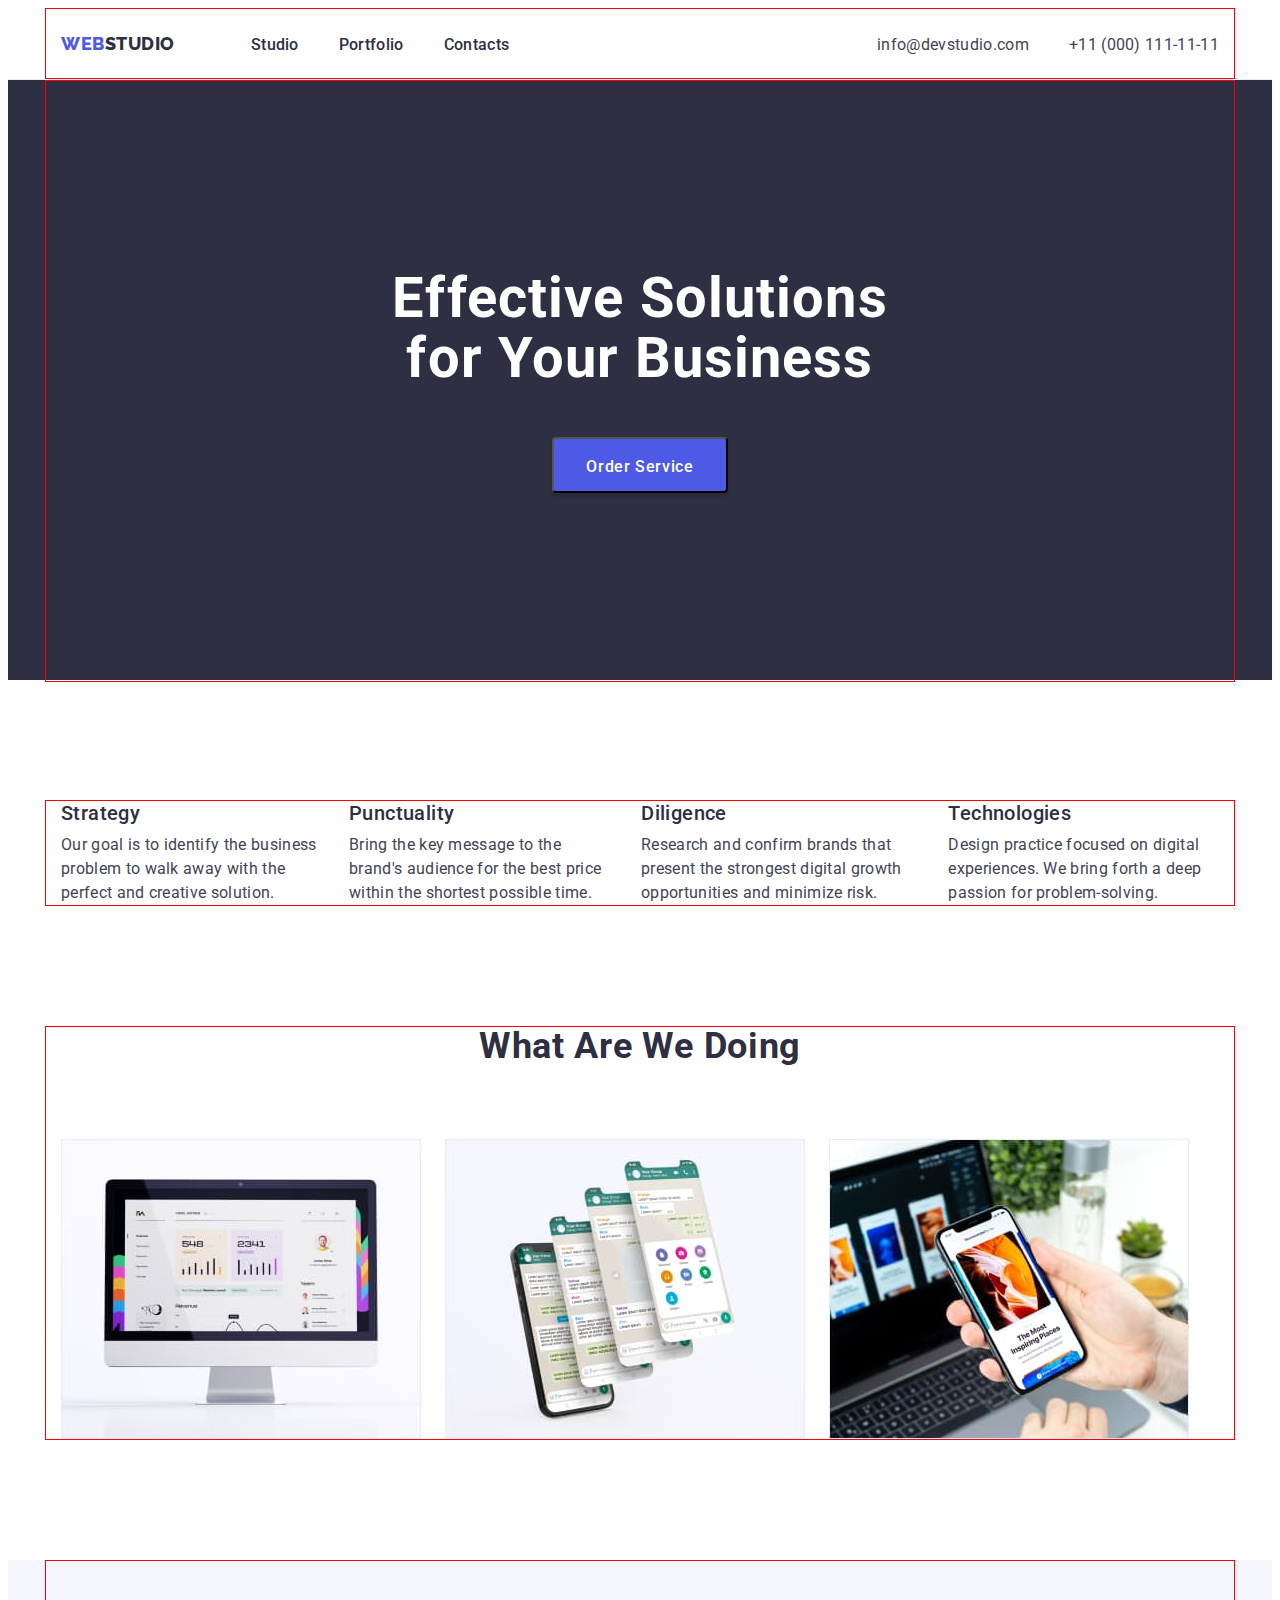
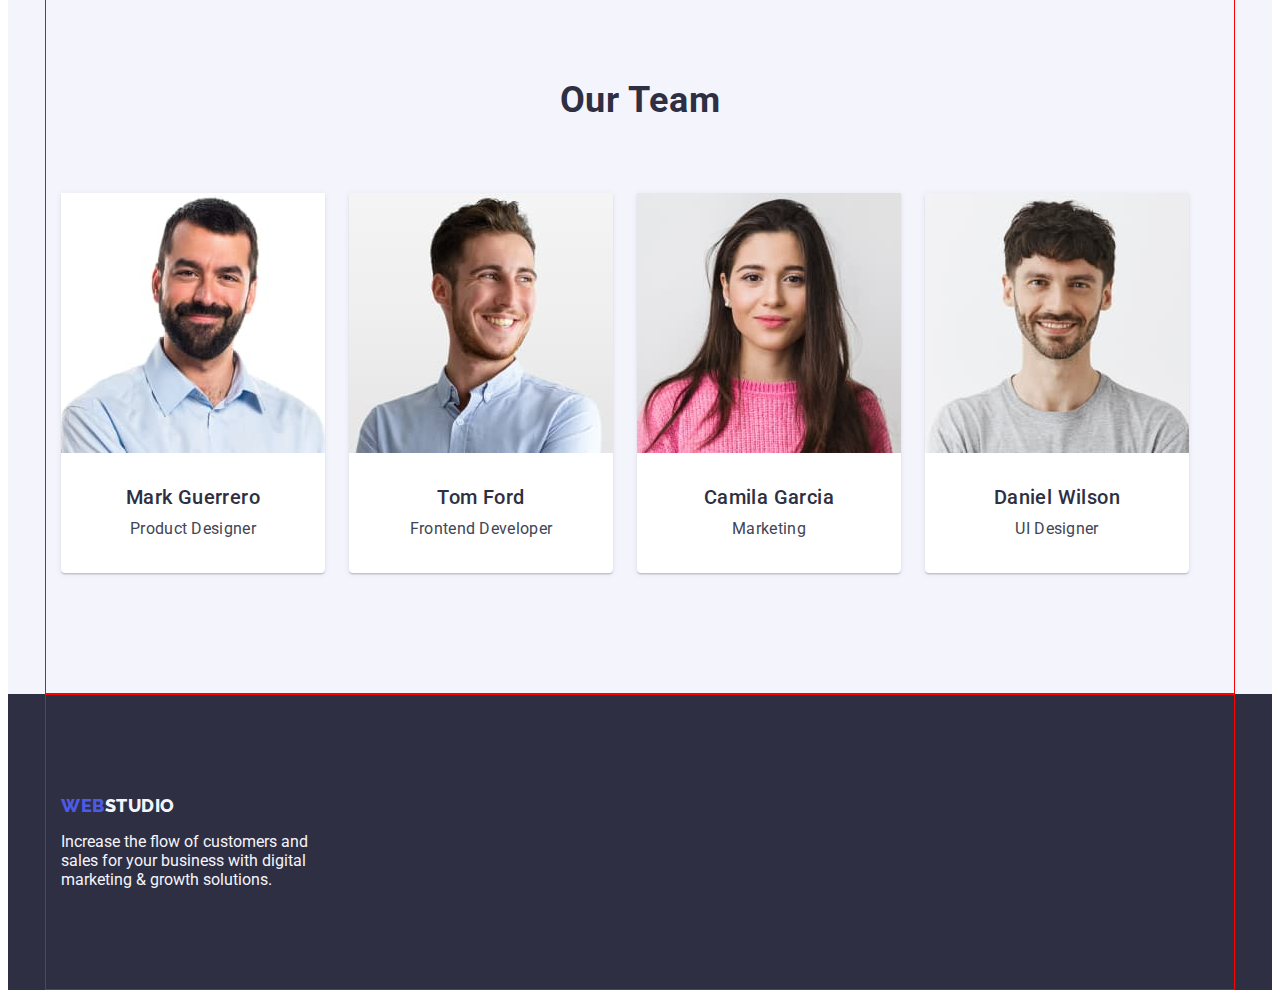
==== commit 3844583f: "dasdsa" ====
--- a/index.html
+++ b/index.html
@@ -24,13 +24,13 @@
     <!-- Header -->
     <header class="header-padding">
       <!-- CONTAINER -->
-      <div class="container">
+      <div class="container header-container">
         <!-- Menu -->
-        <nav>
+        <nav class="header-navigation">
           <a class="link header-logo-web" href="./index.html"
             >Web<span class="header-logo-studio">Studio</span></a
           >
-          <ul class="items list">
+          <ul class="items list header-list">
             <li>
               <a class="link header-menu" href="./index.html">Studio</a>
             </li>
@@ -44,7 +44,7 @@
         </nav>
         <!-- MAILTO and TEL -->
         <address class="header-address">
-          <ul class="items list">
+          <ul class="items list header-contact">
             <li>
               <a class="link mailto-tel" href="mailto:info@devstudio.com"
                 >info@devstudio.com</a
@@ -61,11 +61,11 @@
     </header>
     <!-- MAIN STUDIO -->
     <main>
-      <!-- SECTION TITLE BUTTON STUDIO -->
-      <section class="title-button">
-        <!-- CONTAINER -->
-        <div class="container">
-          <h1 class="main-title">Effective Solutions for Your Business</h1>
+      <!-- SECTION HERO BUTTON STUDIO -->
+      <section class="hero">
+        <!-- CONTAINER -->
+        <div class="container">
+          <h1 class="hero-title">Effective Solutions for Your Business</h1>
           <button class="button-order-service" type="button">
             Order Service
           </button>
@@ -192,12 +192,15 @@
       </section>
     </main>
     <!-- FOOTER -->
-    <footer class="footer-background footer">
+    <footer class="footer-background">
       <!-- CONTAINER -->
       <div class="container">
-        <a class="link footer-logo-web" href="/portfolio.html"
-          >Web<span class="footer-logo-studio">Studio</span>
-        </a>
+        <div class="footer-logo">
+          <a class="link footer-logo-web" href="/portfolio.html"
+            >Web<span class="footer-logo-studio">Studio</span>
+          </a>
+        </div>
+
         <p class="footer-text">
           Increase the flow of customers and sales for your business with
           digital marketing & growth solutions.
--- a/css/styles.css
+++ b/css/styles.css
@@ -57,16 +57,23 @@
   padding-left: 15px;
   padding-right: 15px;
   margin: 0 auto;
+  border: 1px solid red;
 }
 
 /* HEADER */
-.flex-one {
-  display: flex;
-}
 .header-padding {
-  padding-top: 24px;
-  padding-bottom: 24px;
   border-bottom: 1px solid #e7e9fc;
+}
+
+.header-container {
+  display: flex;
+  align-items: baseline;
+}
+
+.header-navigation {
+  display: flex;
+  margin-right: auto;
+  align-items: baseline;
 }
 
 .header-logo-web {
@@ -77,6 +84,9 @@
   letter-spacing: 0.03em;
   text-transform: uppercase;
   color: var(--logo-web);
+  padding-top: 24px;
+  padding-bottom: 24px;
+  margin-right: 76px;
 }
 
 .header-logo-studio {
@@ -89,6 +99,11 @@
   color: var(--logo-studio);
 }
 
+.header-list {
+  display: flex;
+  gap: 40px;
+}
+
 .header-menu {
   font-family: "Roboto" sans-serif;
   font-weight: 500;
@@ -105,6 +120,11 @@
 
 .header-address {
   font-style: normal;
+}
+
+.header-contact {
+  display: flex;
+  gap: 40px;
 }
 
 .mailto-tel {
@@ -122,23 +142,23 @@
   color: var(--header-contact-color);
 }
 
-/* SECTION TITLE BUTTON STUDIO */
-.title-button {
+/* SECTION HERO BUTTON STUDIO */
+.hero {
   background-color: var(--logo-studio);
-  padding-top: 188px;
-  padding-bottom: 292px;
+  height: 600px;
   margin-bottom: 120px;
 }
 
-.main-title {
+.hero-title {
   font-size: 56px;
   line-height: 1.07;
   text-align: center;
   letter-spacing: 0.02em;
   color: var(--brand-color-btn-1);
+  padding-top: 188px;
+  max-width: 496px;
+  margin: 0 auto;
   margin-bottom: 48px;
-  /* padding-top: 188px;
-  padding-bottom: 292px; */
 }
 
 .button-order-service {
@@ -150,6 +170,17 @@
   color: var(--brand-color-btn-1);
   background-color: var(--logo-web);
   cursor: pointer;
+  display: flex;
+  flex-direction: row;
+  align-items: flex-start;
+  padding: 16px 32px;
+  gap: 10px;
+  min-width: 169px;
+  height: 56px;
+  box-shadow: 0px 4px 4px rgba(0, 0, 0, 0.15);
+  border-radius: 4px;
+  margin: 0 auto;
+  margin-bottom: 188px;
 }
 
 .button-order-service:focus,
@@ -158,18 +189,23 @@
 }
 
 /* SECTION TWO */
-.flex-two {
-  display: flex;
-}
 .section-two-margin {
   margin-bottom: 120px;
 }
+
+.flex-two {
+  display: flex;
+  gap: 24px;
+}
+
 .section-two-title {
   font-weight: 500;
   font-size: 20px;
   line-height: 1.2;
   letter-spacing: 0.02em;
   color: var(--logo-studio);
+  width: 264px;
+  margin-bottom: 8px;
 }
 
 .section-two-text {
@@ -182,6 +218,7 @@
 /* SECTION THREE */
 .flex-three {
   display: flex;
+  gap: 24px;
 }
 .section-two-three {
   margin-bottom: 120px;
@@ -193,13 +230,10 @@
   letter-spacing: 0.02em;
   text-transform: capitalize;
   color: var(--logo-studio);
+  margin-bottom: 72px;
 }
 
 /* SECTION FOUR */
-.flex-four {
-  display: flex;
-}
-
 .section-four-background {
   background-color: var(--button-footer-text);
 }
@@ -211,12 +245,21 @@
   letter-spacing: 0.02em;
   text-transform: capitalize;
   color: var(--logo-studio);
+  padding-top: 120px;
+  padding-bottom: 72px;
+}
+
+.flex-four {
+  display: flex;
+  gap: 24px;
+  padding-bottom: 120px;
 }
 
 .img-background {
-  padding-top: 232px;
-  padding-bottom: 120px;
   background-color: var(--brand-color-btn-1);
+  box-shadow: 0px 1px 6px rgba(46, 47, 66, 0.08),
+    0px 1px 1px rgba(46, 47, 66, 0.16), 0px 2px 1px rgba(46, 47, 66, 0.08);
+  border-radius: 0px 0px 4px 4px;
 }
 
 .section-four-name {
@@ -225,17 +268,28 @@
   line-height: 1.2;
   letter-spacing: 0.02em;
   color: var(--logo-studio);
+  display: flex;
+  justify-content: center;
+  margin-top: 32px;
+  margin-bottom: 8px;
 }
 
 .section-four-profession {
   line-height: 1.5;
   letter-spacing: 0.02em;
+  display: flex;
+  justify-content: center;
+  padding-bottom: 32px;
 }
 
 /* BUTTON PORTFOLIO*/
 .button-pading {
   margin-top: 96px;
   margin-bottom: 72px;
+  display: flex;
+  flex-direction: row;
+  justify-content: center;
+  column-gap: 24px;
 }
 .btn-portfolio {
   font-family: "Roboto", sans-serif;
@@ -255,6 +309,12 @@
 }
 
 /* LIST */
+.card-set {
+  display: flex;
+  flex-wrap: wrap;
+  column-gap: 24px;
+  row-gap: 48px;
+}
 .list-padding {
   padding-bottom: 120px;
 }
@@ -274,12 +334,13 @@
 }
 
 /* FOOTER */
-.footer {
-  padding-top: 100px;
-  padding-bottom: 100px;
-}
 .footer-background {
   background-color: var(--logo-studio);
+}
+
+.footer-logo {
+  padding-top: 100px;
+  margin-bottom: 16px;
 }
 
 .footer-logo-web {
@@ -304,4 +365,6 @@
 
 .footer-text {
   color: var(--button-footer-text);
-}
+  max-width: 264px;
+  padding-bottom: 100px;
+}
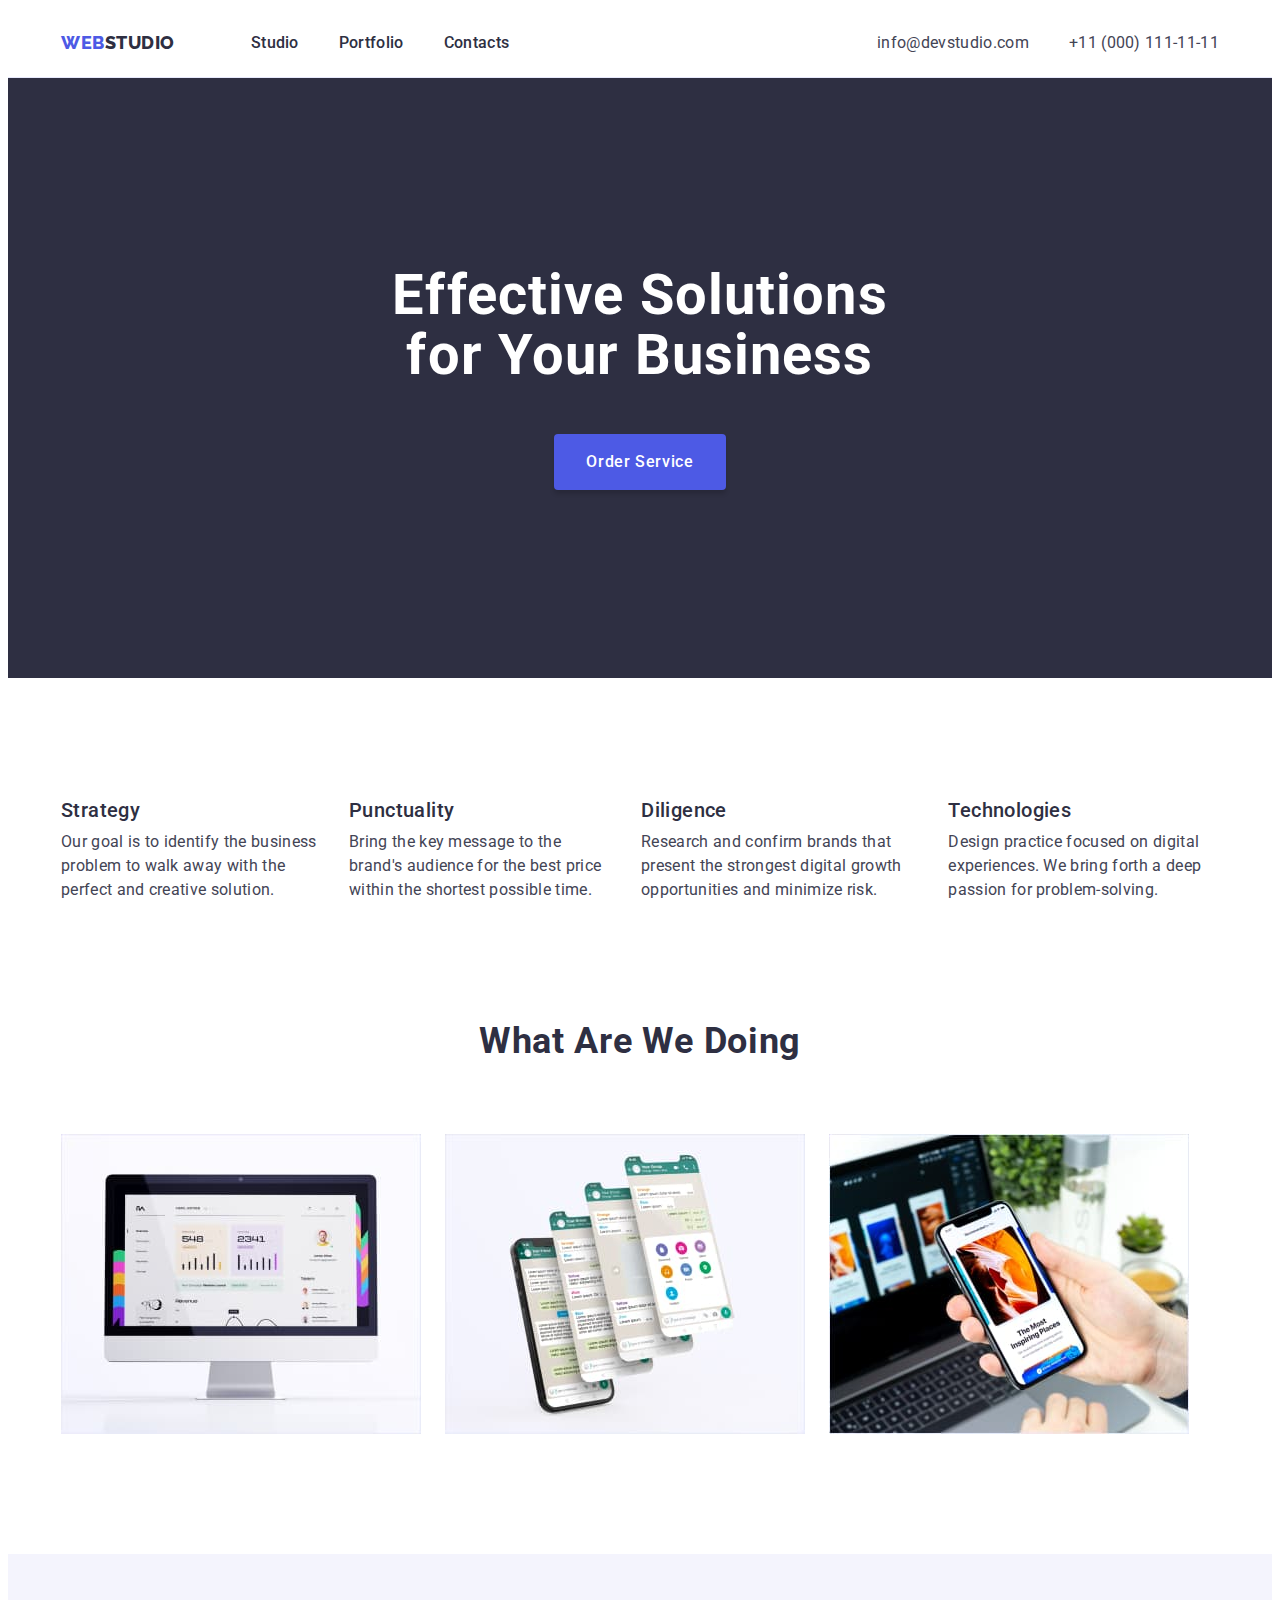
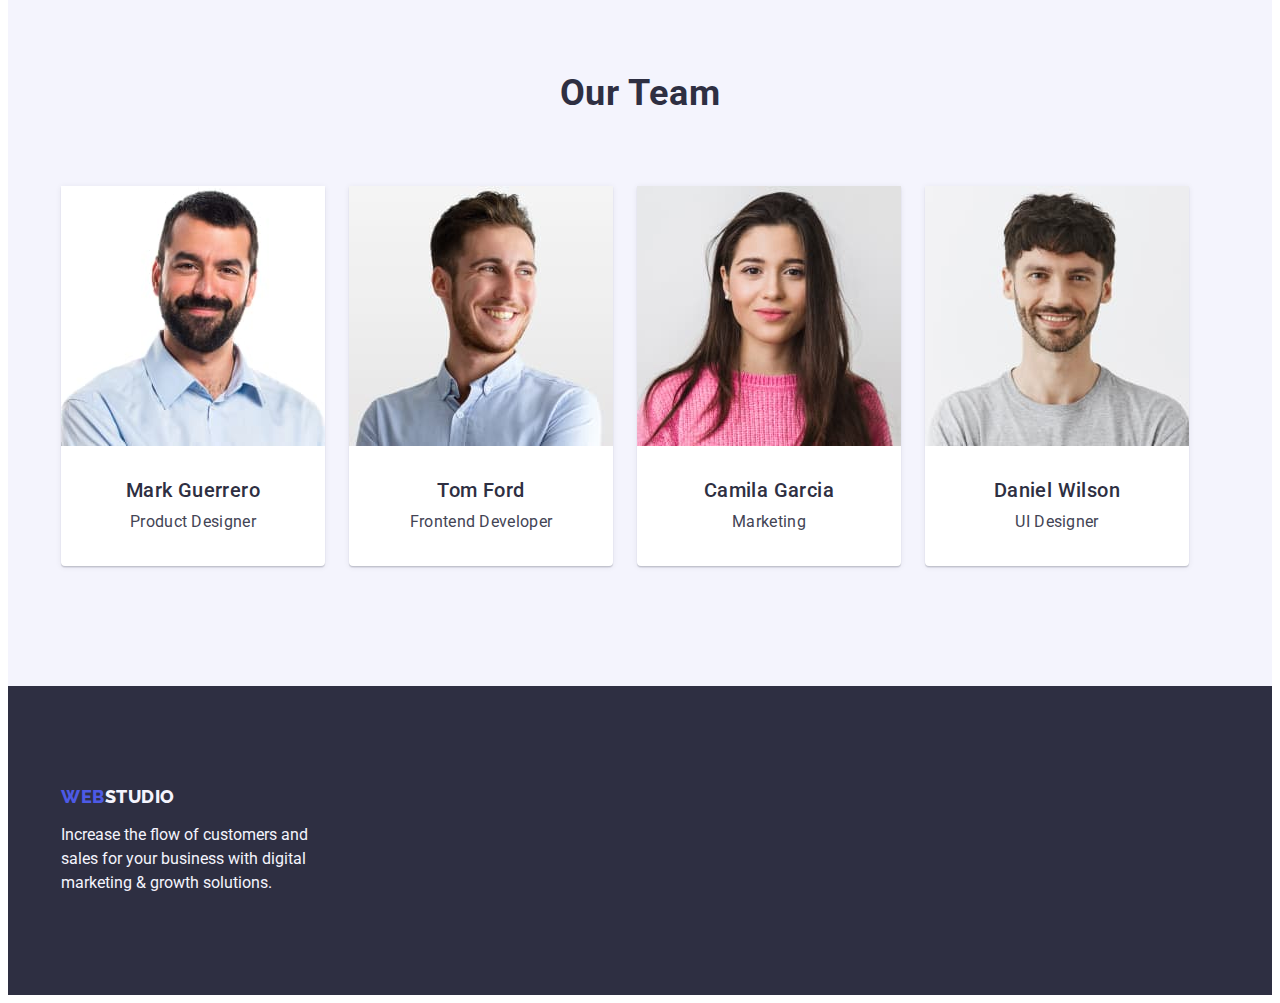
==== commit 50fd9160: "6567" ====
--- a/index.html
+++ b/index.html
@@ -64,7 +64,7 @@
       <!-- SECTION HERO BUTTON STUDIO -->
       <section class="hero">
         <!-- CONTAINER -->
-        <div class="container">
+        <div class="container hero-buttom">
           <h1 class="hero-title">Effective Solutions for Your Business</h1>
           <button class="button-order-service" type="button">
             Order Service
@@ -75,7 +75,7 @@
       <section class="section-two-margin">
         <!-- CONTAINER -->
         <div class="container">
-          <h2 class="title-two" hidden>Hello</h2>
+          <h2 class="visually-hidden">Hello</h2>
           <ul class="items list flex-two">
             <li>
               <h3 class="section-two-title">Strategy</h3>
@@ -154,8 +154,10 @@
                 width="264"
                 height="260"
               />
-              <h3 class="section-four-name">Mark Guerrero</h3>
-              <p class="section-four-profession">Product Designer</p>
+              <div class="saction-four-name-profession">
+                <h3 class="section-four-name">Mark Guerrero</h3>
+                <p class="section-four-profession">Product Designer</p>
+              </div>
             </li>
             <li class="img-background">
               <img
@@ -164,8 +166,10 @@
                 width="264"
                 height="260"
               />
-              <h3 class="section-four-name">Tom Ford</h3>
-              <p class="section-four-profession">Frontend Developer</p>
+              <div class="saction-four-name-profession">
+                <h3 class="section-four-name">Tom Ford</h3>
+                <p class="section-four-profession">Frontend Developer</p>
+              </div>
             </li>
             <li class="img-background">
               <img
@@ -174,8 +178,10 @@
                 width="264"
                 height="260"
               />
-              <h3 class="section-four-name">Camila Garcia</h3>
-              <p class="section-four-profession">Marketing</p>
+              <div class="saction-four-name-profession">
+                <h3 class="section-four-name">Camila Garcia</h3>
+                <p class="section-four-profession">Marketing</p>
+              </div>
             </li>
             <li class="img-background">
               <img
@@ -184,8 +190,10 @@
                 width="264"
                 height="260"
               />
-              <h3 class="section-four-name">Daniel Wilson</h3>
-              <p class="section-four-profession">UI Designer</p>
+              <div class="saction-four-name-profession">
+                <h3 class="section-four-name">Daniel Wilson</h3>
+                <p class="section-four-profession">UI Designer</p>
+              </div>
             </li>
           </ul>
         </div>
@@ -195,12 +203,9 @@
     <footer class="footer-background">
       <!-- CONTAINER -->
       <div class="container">
-        <div class="footer-logo">
-          <a class="link footer-logo-web" href="/portfolio.html"
-            >Web<span class="footer-logo-studio">Studio</span>
-          </a>
-        </div>
-
+        <a class="link footer-logo-web" href="/portfolio.html"
+          >Web<span class="footer-logo-studio">Studio</span>
+        </a>
         <p class="footer-text">
           Increase the flow of customers and sales for your business with
           digital marketing & growth solutions.
--- a/css/styles.css
+++ b/css/styles.css
@@ -6,6 +6,7 @@
   --brand-color-btn-1: #ffffff;
   --button-footer-text: #f4f4fd;
   --button-color: #e7e9fc;
+  --list-card-set: #e7e9fc;
 }
 
 h1,
@@ -44,6 +45,20 @@
   color: var(--color-body);
 }
 
+.visually-hidden {
+  position: absolute;
+  width: 1px;
+  height: 1px;
+  margin: -1px;
+  border: 0;
+  padding: 0;
+
+  white-space: nowrap;
+  clip-path: inset(100%);
+  clip: rect(0 0 0 0);
+  overflow: hidden;
+}
+
 .list {
   list-style: none;
 }
@@ -57,23 +72,22 @@
   padding-left: 15px;
   padding-right: 15px;
   margin: 0 auto;
-  border: 1px solid red;
 }
 
 /* HEADER */
 .header-padding {
-  border-bottom: 1px solid #e7e9fc;
+  border-bottom: 1px solid var(--list-card-set);
 }
 
 .header-container {
   display: flex;
-  align-items: baseline;
+  align-items: center;
 }
 
 .header-navigation {
   display: flex;
   margin-right: auto;
-  align-items: baseline;
+  align-items: center;
 }
 
 .header-logo-web {
@@ -145,8 +159,11 @@
 /* SECTION HERO BUTTON STUDIO */
 .hero {
   background-color: var(--logo-studio);
-  height: 600px;
-  margin-bottom: 120px;
+  padding: 188px 0;
+}
+
+.hero-buttom {
+  text-align: center;
 }
 
 .hero-title {
@@ -155,7 +172,6 @@
   text-align: center;
   letter-spacing: 0.02em;
   color: var(--brand-color-btn-1);
-  padding-top: 188px;
   max-width: 496px;
   margin: 0 auto;
   margin-bottom: 48px;
@@ -170,17 +186,11 @@
   color: var(--brand-color-btn-1);
   background-color: var(--logo-web);
   cursor: pointer;
-  display: flex;
-  flex-direction: row;
-  align-items: flex-start;
   padding: 16px 32px;
-  gap: 10px;
   min-width: 169px;
-  height: 56px;
+  border: none;
   box-shadow: 0px 4px 4px rgba(0, 0, 0, 0.15);
   border-radius: 4px;
-  margin: 0 auto;
-  margin-bottom: 188px;
 }
 
 .button-order-service:focus,
@@ -190,7 +200,7 @@
 
 /* SECTION TWO */
 .section-two-margin {
-  margin-bottom: 120px;
+  padding: 120px 0;
 }
 
 .flex-two {
@@ -221,7 +231,7 @@
   gap: 24px;
 }
 .section-two-three {
-  margin-bottom: 120px;
+  padding-bottom: 120px;
 }
 .section-three-title {
   font-size: 36px;
@@ -236,6 +246,7 @@
 /* SECTION FOUR */
 .section-four-background {
   background-color: var(--button-footer-text);
+  padding: 120px 0;
 }
 
 .section-four-title {
@@ -245,14 +256,12 @@
   letter-spacing: 0.02em;
   text-transform: capitalize;
   color: var(--logo-studio);
-  padding-top: 120px;
-  padding-bottom: 72px;
+  margin-bottom: 72px;
 }
 
 .flex-four {
   display: flex;
   gap: 24px;
-  padding-bottom: 120px;
 }
 
 .img-background {
@@ -262,33 +271,37 @@
   border-radius: 0px 0px 4px 4px;
 }
 
+.saction-four-name-profession {
+  padding: 32px 0;
+  text-align: center;
+}
+
 .section-four-name {
   font-weight: 500;
   font-size: 20px;
   line-height: 1.2;
   letter-spacing: 0.02em;
   color: var(--logo-studio);
-  display: flex;
+  /* justify-content: center; */
+  /* margin-top: 32px; */
+  margin-bottom: 8px;
+}
+
+.section-four-profession {
+  line-height: 1.5;
+  letter-spacing: 0.02em;
+  /* display: flex;
   justify-content: center;
-  margin-top: 32px;
-  margin-bottom: 8px;
-}
-
-.section-four-profession {
-  line-height: 1.5;
-  letter-spacing: 0.02em;
-  display: flex;
-  justify-content: center;
-  padding-bottom: 32px;
+  padding-bottom: 32px; */
 }
 
 /* BUTTON PORTFOLIO*/
-.button-pading {
-  margin-top: 96px;
-  margin-bottom: 72px;
+.button-portfolio {
   display: flex;
   flex-direction: row;
   justify-content: center;
+  padding-top: 96px;
+  margin-bottom: 72px;
   column-gap: 24px;
 }
 .btn-portfolio {
@@ -300,12 +313,19 @@
   color: var(--logo-web);
   background-color: var(--button-footer-text);
   cursor: pointer;
+  border: 1px solid var(--list-card-set);
+  border-radius: 4px;
+  padding: 12px 24px;
 }
 
 .btn-portfolio:focus,
 .btn-portfolio:hover {
   color: var(--brand-color-btn-1);
   background-color: var(--header-contact-color);
+  box-shadow: 0px 3px 1px rgba(0, 0, 0, 0.1), 0px 2px 1px rgba(0, 0, 0, 0.08),
+    0px 2px 2px rgba(0, 0, 0, 0.12);
+  border-radius: 4px;
+  border: 1px solid var(--header-contact-color);
 }
 
 /* LIST */
@@ -314,9 +334,15 @@
   flex-wrap: wrap;
   column-gap: 24px;
   row-gap: 48px;
-}
-.list-padding {
   padding-bottom: 120px;
+}
+
+.item {
+  display: flex;
+  width: calc((100% - 48px) / 3);
+  border-right: 1px solid var(--list-card-set);
+  border-bottom: 1px solid var(--list-card-set);
+  border-left: 1px solid var(--list-card-set);
 }
 .section-title {
   font-weight: 500;
@@ -324,6 +350,9 @@
   line-height: 1.2;
   letter-spacing: 0.02em;
   color: var(--logo-studio);
+  padding-left: 16px;
+  margin-top: 32px;
+  margin-bottom: 8px;
 }
 
 .section-text {
@@ -331,16 +360,14 @@
   line-height: 1.5;
   letter-spacing: 0.02em;
   color: var(--color-body);
+  padding-left: 16px;
+  padding-bottom: 32px;
 }
 
 /* FOOTER */
 .footer-background {
   background-color: var(--logo-studio);
-}
-
-.footer-logo {
-  padding-top: 100px;
-  margin-bottom: 16px;
+  padding: 100px 0;
 }
 
 .footer-logo-web {
@@ -366,5 +393,6 @@
 .footer-text {
   color: var(--button-footer-text);
   max-width: 264px;
-  padding-bottom: 100px;
-}
+  line-height: 1.5em;
+  margin-top: 16px;
+}
